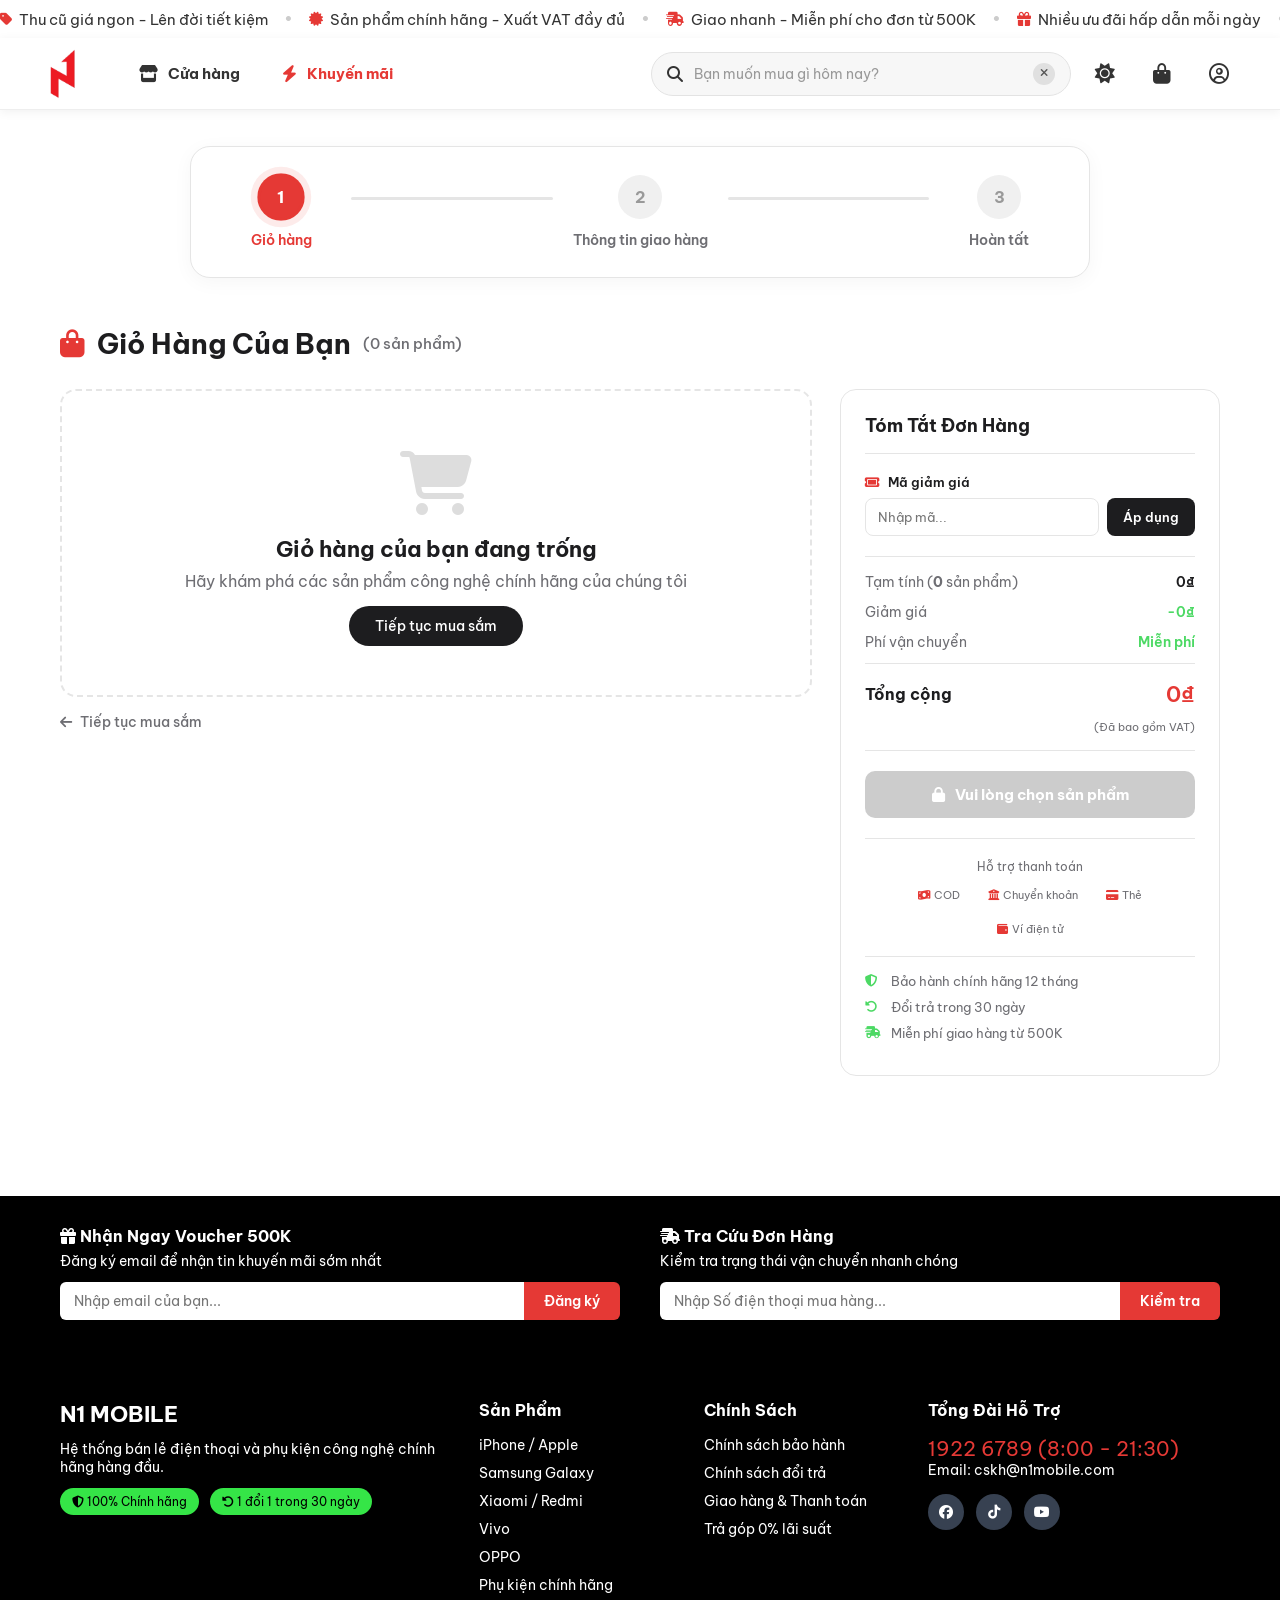
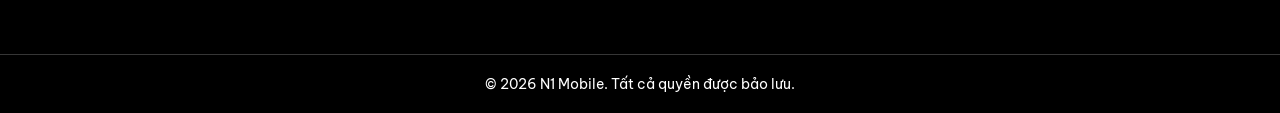
==== giohang.html @ 885c1085 "Add files via upload" ====
<!doctype html>
<html lang="vi">
  <head>
    <meta charset="UTF-8" />
    <meta name="viewport" content="width=device-width, initial-scale=1.0" />
    <title>Giỏ Hàng - N1 Mobile</title>

    <link rel="preconnect" href="https://fonts.googleapis.com" />
    <link rel="preconnect" href="https://fonts.gstatic.com" crossorigin />
    <link
      href="https://fonts.googleapis.com/css2?family=Be+Vietnam+Pro:ital,wght@0,100;0,200;0,300;0,400;0,500;0,600;0,700;0,800;0,900;1,100;1,200;1,300;1,400;1,500;1,600;1,700;1,800;1,900&display=swap"
      rel="stylesheet"
    />
    <link rel="preconnect" href="https://fonts.googleapis.com" />
    <link rel="preconnect" href="https://fonts.gstatic.com" crossorigin />
    <link
      href="https://fonts.googleapis.com/css2?family=Quicksand:wght@300..700&display=swap"
      rel="stylesheet"
    />
    <link
      rel="stylesheet"
      href="https://cdnjs.cloudflare.com/ajax/libs/font-awesome/6.4.0/css/all.min.css"
    />
<link rel="icon" type="image/png" href="logo.png?v=2" />
    <link rel="stylesheet" href="index.css" />
    <link rel="stylesheet" href="giohang.css" />
  </head>
  <body>
    <div class="thong-bao-chay">
      <div class="khung-thong-bao">
        <div class="noi-dung-chay">
          <div class="nhom-thong-bao">
            <span
              ><i class="fa-solid fa-tag"></i> Thu cũ giá ngon - Lên đời tiết
              kiệm</span
            >
            <b>•</b>
            <span
              ><i class="fa-solid fa-certificate"></i> Sản phẩm chính hãng -
              Xuất VAT đầy đủ</span
            >
            <b>•</b>
            <span
              ><i class="fa-solid fa-truck-fast"></i> Giao nhanh - Miễn phí cho
              đơn từ 500K</span
            >
            <b>•</b>
            <span
              ><i class="fa-solid fa-gift"></i> Nhiều ưu đãi hấp dẫn mỗi
              ngày</span
            >
            <b>•</b>
          </div>
          <div class="nhom-thong-bao">
            <span
              ><i class="fa-solid fa-tag"></i> Thu cũ giá ngon - Lên đời tiết
              kiệm</span
            >
            <b>•</b>
            <span
              ><i class="fa-solid fa-certificate"></i> Sản phẩm chính hãng -
              Xuất VAT đầy đủ</span
            >
            <b>•</b>
            <span
              ><i class="fa-solid fa-truck-fast"></i> Giao nhanh - Miễn phí cho
              đơn từ 500K</span
            >
            <b>•</b>
            <span
              ><i class="fa-solid fa-gift"></i> Nhiều ưu đãi hấp dẫn mỗi
              ngày</span
            >
            <b>•</b>
          </div>
          <div class="nhom-thong-bao">
            <span
              ><i class="fa-solid fa-tag"></i> Thu cũ giá ngon - Lên đời tiết
              kiệm</span
            >
            <b>•</b>
            <span
              ><i class="fa-solid fa-certificate"></i> Sản phẩm chính hãng -
              Xuất VAT đầy đủ</span
            >
            <b>•</b>
            <span
              ><i class="fa-solid fa-truck-fast"></i> Giao nhanh - Miễn phí cho
              đơn từ 500K</span
            >
            <b>•</b>
            <span
              ><i class="fa-solid fa-gift"></i> Nhiều ưu đãi hấp dẫn mỗi
              ngày</span
            >
            <b>•</b>
          </div>
        </div>
      </div>
    </div>

    <header class="thanh-menu-chinh">
      <nav class="khung-dieu-huong">
        <a href="index.html" class="logo">
          <img
            src="logo.png"
            alt="N1 Mobile"
            title="N1 Mobile - Hệ thống bán lẻ điện thoại di động chính hãng"
          />
        </a>
        
                 <ul class="danh-sach-menu">
          <li class="muc-menu">
            <a href="danhmuc.html">
              <i class="fa-solid fa-store"></i>
              <span>Cửa hàng</span>
            </a>
          </li>

          <li class="muc-menu">
            <a href="index.html#khuyen-mai" class="khuyen-mai">
              <i class="fa-solid fa-bolt"></i>
              <span>Khuyến mãi</span>
            </a>
          </li>
        </ul>
        <div class="cum-ben-phai">
          <div class="khung-tim-kiem">
            <div class="o-tim-kiem">
              <i class="fa-solid fa-magnifying-glass"></i>
              <input
                type="text"
                id="o-tim-kiem-input"
                placeholder="Bạn muốn mua gì hôm nay?"
                autocomplete="off"
              />
              <button
                type="button"
                class="nut-xoa-tim"
                id="nut-xoa-tim"
                title="Xóa"
                aria-label="Xóa tìm kiếm"
                hidden
              >
                <i class="fa-solid fa-xmark"></i>
              </button>
            </div>
            <div class="hop-goi-y" id="hop-goi-y" hidden></div>
          </div>
          <button
            type="button"
            class="icon-chuc-nang nut-giao-dien"
            id="nut-giao-dien"
            title="Chế độ sáng/tối"
            aria-label="Chuyển chế độ sáng tối"
          >
            <i class="fa-solid fa-sun" id="icon-giao-dien"></i>
          </button>
          <a href="giohang.html" class="icon-chuc-nang" title="Giỏ hàng">
            <i class="fa-solid fa-bag-shopping"></i>
            <span class="so-luong" id="badge-gio-hang">0</span>
          </a>
          <a href="taikhoan.html" class="icon-chuc-nang" title="Tài khoản">
            <i class="fa-regular fa-circle-user"></i>
          </a>
        </div>
      </nav>
    </header>

    <div class="thanh-stepper">
      <div class="buoc-stepper dang-hien-tai" data-step="1">
        <span class="so-buoc">1</span>
        <span class="ten-buoc">Giỏ hàng</span>
      </div>
      <div class="gach-noi"></div>
      <div class="buoc-stepper" data-step="2">
        <span class="so-buoc">2</span>
        <span class="ten-buoc">Thông tin giao hàng</span>
      </div>
      <div class="gach-noi"></div>
      <div class="buoc-stepper" data-step="3">
        <span class="so-buoc">3</span>
        <span class="ten-buoc">Hoàn tất</span>
      </div>
    </div>

    <main class="trang-gio-hang">
      <h1 class="tieu-de-gio-hang">
        <i class="fa-solid fa-bag-shopping"></i>
        Giỏ Hàng Của Bạn
        <span class="so-mon" id="so-mon-gio">(0 sản phẩm)</span>
      </h1>

      <div id="khu-vuc-gio">
        <div class="bo-cuc-gio-hang">
          <section class="cot-danh-sach" aria-label="Danh sách sản phẩm">
            <div class="thanh-chon-tat-ca">
              <label class="o-checkbox">
                <input type="checkbox" id="chon-tat-ca" checked />
                <span class="dau-check"><i class="fa-solid fa-check"></i></span>
                <span>Chọn tất cả (<b id="tong-so-chon">0</b>)</span>
              </label>
              <button type="button" class="nut-xoa-da-chon" id="xoa-da-chon">
                <i class="fa-regular fa-trash-can"></i> Xóa mục đã chọn
              </button>
            </div>

            <div class="danh-sach-san-pham" id="danh-sach-san-pham"></div>

            <div class="gio-trong" id="gio-trong" hidden>
              <i class="fa-solid fa-cart-shopping"></i>
              <h2>Giỏ hàng của bạn đang trống</h2>
              <p>Hãy khám phá các sản phẩm công nghệ chính hãng của chúng tôi</p>
              <a href="danhmuc.html" class="nut-chinh">Tiếp tục mua sắm</a>
            </div>

            <a href="index.html" class="lien-ket-tiep-tuc">
              <i class="fa-solid fa-arrow-left"></i> Tiếp tục mua sắm
            </a>
          </section>

          <aside class="cot-tom-tat" aria-label="Tóm tắt đơn hàng">
            <div class="the-tom-tat">
              <h2>Tóm Tắt Đơn Hàng</h2>

              <div class="khung-voucher">
                <label for="ma-voucher">
                  <i class="fa-solid fa-ticket"></i> Mã giảm giá
                </label>
                <div class="hang-voucher">
                  <input
                    type="text"
                    id="ma-voucher"
                    placeholder="Nhập mã..."
                    autocomplete="off"
                  />
                  <button type="button" id="ap-dung-voucher">Áp dụng</button>
                </div>
                <p
                  class="thong-bao-form"
                  id="thong-bao-voucher"
                  role="alert"
                  aria-live="polite"
                ></p>
              </div>

              <div class="chi-tiet-tien">
                <div class="dong-tien">
                  <span>Tạm tính (<b id="so-luong-tam-tinh">0</b> sản phẩm)</span>
                  <span id="tam-tinh">0₫</span>
                </div>
                <div class="dong-tien">
                  <span>Giảm giá</span>
                  <span id="giam-gia" class="mau-giam">-0₫</span>
                </div>
                <div class="dong-tien">
                  <span>Phí vận chuyển</span>
                  <span id="phi-van-chuyen" class="mau-mien-phi">Miễn phí</span>
                </div>
                <div class="dong-tien tong-cong">
                  <span>Tổng cộng</span>
                  <span id="tong-cong">0₫</span>
                </div>
                <p class="ghi-chu-vat">(Đã bao gồm VAT)</p>
              </div>

              <button type="button" class="nut-thanh-toan" id="nut-thanh-toan">
                <i class="fa-solid fa-lock"></i> Tiến hành thanh toán
              </button>

              <div class="phuong-thuc-thanh-toan">
                <p>Hỗ trợ thanh toán</p>
                <div class="danh-sach-pt">
                  <span><i class="fa-solid fa-money-bill-wave"></i> COD</span>
                  <span>
                    <i class="fa-solid fa-building-columns"></i> Chuyển khoản
                  </span>
                  <span><i class="fa-solid fa-credit-card"></i> Thẻ</span>
                  <span><i class="fa-solid fa-wallet"></i> Ví điện tử</span>
                </div>
              </div>

              <ul class="chinh-sach">
                <li>
                  <i class="fa-solid fa-shield-halved"></i> Bảo hành chính hãng
                  12 tháng
                </li>
                <li>
                  <i class="fa-solid fa-rotate-left"></i> Đổi trả trong 30 ngày
                </li>
                <li>
                  <i class="fa-solid fa-truck-fast"></i> Miễn phí giao hàng từ
                  500K
                </li>
              </ul>
            </div>
          </aside>
        </div>
      </div>

      <div id="khu-vuc-buoc-2" hidden>
        <div class="bo-cuc-gio-hang">
          <section class="cot-danh-sach" aria-label="Thông tin giao hàng">
            <div class="the-tom-tat" style="padding: 24px;">
              <h2 style="margin-top: 0;">Thông Tin Giao Hàng</h2>
              <form id="form-giao-hang" novalidate>
                <div class="truong-form">
                  <label for="ho-ten">Họ và tên <span class="bat-buoc">*</span></label>
                  <input type="text" id="ho-ten" name="hoTen" placeholder="Nguyễn Văn A" autocomplete="name" />
                </div>
                <div class="truong-form">
                  <label for="sdt-giao">Số điện thoại <span class="bat-buoc">*</span></label>
                  <input type="tel" id="sdt-giao" name="sdt" placeholder="0912345678" inputmode="numeric" autocomplete="tel" />
                </div>
                <div class="truong-form">
                  <label for="email-giao">Email</label>
                  <input type="email" id="email-giao" name="email" placeholder="email@example.com" autocomplete="email" />
                </div>
                <div class="truong-form">
                  <label for="dia-chi">Địa chỉ giao hàng <span class="bat-buoc">*</span></label>
                  <input type="text" id="dia-chi" name="diaChi" placeholder="Số nhà, đường, phường, quận, tỉnh/thành" autocomplete="street-address" />
                </div>
                <div class="truong-form">
                  <label for="ghi-chu">Ghi chú</label>
                  <input type="text" id="ghi-chu" name="ghiChu" placeholder="Ghi chú cho đơn hàng (không bắt buộc)" />
                </div>
                <div class="nhom-nut-form">
                  <button type="button" class="nut-huy" id="huy-buoc-2">Quay lại giỏ hàng</button>
                  <button type="submit" class="nut-tiep">Tiếp tục <i class="fa-solid fa-arrow-right"></i></button>
                </div>
              </form>
            </div>
          </section>

          <aside class="cot-tom-tat" aria-label="Tóm tắt đơn hàng">
            <div class="the-tom-tat">
              <h2>Tóm Tắt Đơn Hàng</h2>
              <div id="danh-sach-sp-buoc-2" class="danh-sach-sp-buoc"></div>
              <div class="chi-tiet-tien">
                <div class="dong-tien">
                  <span>Tạm tính (<b id="so-luong-buoc-2">0</b> sản phẩm)</span>
                  <span id="tam-tinh-buoc-2">0₫</span>
                </div>
                <div class="dong-tien">
                  <span>Giảm giá</span>
                  <span id="giam-gia-buoc-2" class="mau-giam">-0₫</span>
                </div>
                <div class="dong-tien">
                  <span>Phí vận chuyển</span>
                  <span id="phi-van-chuyen-buoc-2" class="mau-mien-phi">Miễn phí</span>
                </div>
                <div class="dong-tien tong-cong">
                  <span>Tổng cộng</span>
                  <span id="tong-cong-buoc-2">0₫</span>
                </div>
                <p class="ghi-chu-vat">(Đã bao gồm VAT)</p>
              </div>
              <ul class="chinh-sach">
                <li><i class="fa-solid fa-shield-halved"></i> Bảo hành chính hãng 12 tháng</li>
                <li><i class="fa-solid fa-rotate-left"></i> Đổi trả trong 30 ngày</li>
                <li><i class="fa-solid fa-truck-fast"></i> Miễn phí giao hàng từ 500K</li>
              </ul>
            </div>
          </aside>
        </div>
      </div>

      <div id="khu-vuc-buoc-3" hidden>
        <div class="bo-cuc-gio-hang">
          <section class="cot-danh-sach" aria-label="Xác nhận đơn hàng">
            <div class="the-tom-tat" style="padding: 24px;">
              <h2 style="margin-top: 0;">Xác Nhận Đơn Hàng</h2>

              <div class="khoi-xac-nhan">
                <h3 class="tieu-de-khoi-xac-nhan"><i class="fa-solid fa-user"></i> Thông tin người nhận</h3>
                <div class="dong-xac-nhan"><span>Họ tên:</span><b id="tt-ho-ten"></b></div>
                <div class="dong-xac-nhan"><span>Số điện thoại:</span><b id="tt-sdt"></b></div>
                <div class="dong-xac-nhan"><span>Email:</span><b id="tt-email"></b></div>
                <div class="dong-xac-nhan"><span>Địa chỉ:</span><b id="tt-dia-chi"></b></div>
                <div class="dong-xac-nhan"><span>Ghi chú:</span><b id="tt-ghi-chu"></b></div>
              </div>

              <div class="khoi-xac-nhan">
                <h3 class="tieu-de-khoi-xac-nhan"><i class="fa-solid fa-ticket"></i> Mã giảm giá</h3>
                <div class="dong-xac-nhan"><span>Voucher:</span><b id="tt-voucher">Không áp dụng</b></div>
              </div>

              <div class="khoi-xac-nhan">
                <h3 class="tieu-de-khoi-xac-nhan"><i class="fa-solid fa-box-open"></i> Sản phẩm</h3>
                <div id="danh-sach-sp-buoc-3" class="danh-sach-sp-buoc"></div>
              </div>

              <div class="nhom-nut-form">
                <button type="button" class="nut-huy" id="quay-lai-buoc-2">Quay lại</button>
                <button type="button" class="nut-tiep" id="hoan-tat"><i class="fa-solid fa-check"></i> Hoàn tất đặt hàng</button>
              </div>
            </div>
          </section>

          <aside class="cot-tom-tat" aria-label="Tóm tắt đơn hàng">
            <div class="the-tom-tat">
              <h2>Tóm Tắt Đơn Hàng</h2>
              <div class="chi-tiet-tien">
                <div class="dong-tien">
                  <span>Tạm tính (<b id="so-luong-buoc-3">0</b> sản phẩm)</span>
                  <span id="tam-tinh-buoc-3">0₫</span>
                </div>
                <div class="dong-tien">
                  <span>Giảm giá</span>
                  <span id="giam-gia-buoc-3" class="mau-giam">-0₫</span>
                </div>
                <div class="dong-tien">
                  <span>Phí vận chuyển</span>
                  <span id="phi-van-chuyen-buoc-3" class="mau-mien-phi">Miễn phí</span>
                </div>
                <div class="dong-tien tong-cong">
                  <span>Tổng cộng</span>
                  <span id="tong-cong-buoc-3">0₫</span>
                </div>
                <p class="ghi-chu-vat">(Đã bao gồm VAT)</p>
              </div>
              <ul class="chinh-sach">
                <li><i class="fa-solid fa-money-bill-wave"></i> Thanh toán khi nhận hàng (COD)</li>
                <li><i class="fa-solid fa-shield-halved"></i> Bảo hành chính hãng 12 tháng</li>
                <li><i class="fa-solid fa-rotate-left"></i> Đổi trả trong 30 ngày</li>
              </ul>
            </div>
          </aside>
        </div>
      </div>

      <div id="khu-vuc-hoan-tat" hidden>
        <div class="hop-form-thanh-toan text-center" style="max-width: 700px;">
          <i class="fa-solid fa-circle-check icon-thanh-cong"></i>
          <h2 style="margin-top: 0;">Đặt Hàng Thành Công!</h2>
          <p style="color: var(--text-sub);">Cảm ơn bạn đã tin tưởng N1 Mobile. Đơn hàng của bạn đang được xử lý.</p>
          <p>Mã đơn hàng: <b id="ma-don-hang" style="color: #e53935; font-size: 18px;"></b></p>
          <div class="nhom-nut-form" style="max-width: 360px; margin: 25px auto 0;">
            <button type="button" class="nut-tiep" id="tiep-tuc-mua-sam">
              <i class="fa-solid fa-arrow-left"></i> Tiếp tục mua sắm
            </button>
          </div>
        </div>
      </div>
    </main>

    <button id="nutLenDauTrang" class="nut-len-dau-trang" title="Lên đầu trang">
      ⬆
    </button>

     <footer class="chan-trang">
      <div class="chan-trang-tren">
        <div class="khung-chan-trang">
          <div class="dang-ky-email">
            <h3><i class="fa-solid fa-gift"></i> Nhận Ngay Voucher 500K</h3>
            <p>Đăng ký email để nhận tin khuyến mãi sớm nhất</p>
            <form class="form-dang-ky" id="form-dang-ky" novalidate>
              <input
                type="email"
                id="email-dang-ky"
                name="email"
                placeholder="Nhập email của bạn..."
                autocomplete="email"
                aria-describedby="thong-bao-email"
              />
              <button type="submit">Đăng ký</button>
              <p
                class="thong-bao-form"
                id="thong-bao-email"
                role="alert"
                aria-live="polite"
              ></p>
            </form>
          </div>

          <div class="tra-cuu-don">
            <h3><i class="fa-solid fa-truck-fast"></i> Tra Cứu Đơn Hàng</h3>
            <p>Kiểm tra trạng thái vận chuyển nhanh chóng</p>
            <form class="form-tra-cuu" id="form-tra-cuu" novalidate>
              <input
                type="tel"
                id="sdt-tra-cuu"
                name="sdt"
                inputmode="numeric"
                placeholder="Nhập Số điện thoại mua hàng..."
                autocomplete="tel"
                aria-describedby="thong-bao-sdt"
              />
              <button type="submit">Kiểm tra</button>
              <p
                class="thong-bao-form"
                id="thong-bao-sdt"
                role="alert"
                aria-live="polite"
              ></p>
            </form>
          </div>
        </div>
      </div>

      <div class="chan-trang-chinh">
        <div class="khung-chan-trang">
          <div class="cot-chan-trang brand-col">
            <h2 class="logo-chan-trang">N1 MOBILE</h2>
            <p>
              Hệ thống bán lẻ điện thoại và phụ kiện công nghệ chính hãng hàng
              đầu.
            </p>
            <div class="huy-hieu-uy-tin">
              <span
                ><i class="fa-solid fa-shield-halved"></i> 100% Chính hãng</span
              >
              <span
                ><i class="fa-solid fa-rotate-left"></i> 1 đổi 1 trong 30
                ngày</span
              >
            </div>
          </div>

          <div class="cot-chan-trang">
            <h4>Sản Phẩm</h4>
            <ul>
              <li><a href="danhmuc.html?cat=dienthoai&hang=Apple">iPhone / Apple</a></li>
              <li><a href="danhmuc.html?cat=dienthoai&hang=Samsung">Samsung Galaxy</a></li>
              <li><a href="danhmuc.html?cat=dienthoai&hang=Xiaomi">Xiaomi / Redmi</a></li>
              <li><a href="danhmuc.html?cat=dienthoai&hang=Vivo">Vivo</a></li>
              <li><a href="danhmuc.html?cat=dienthoai&hang=OPPO">OPPO</a></li>
              <li><a href="danhmuc.html?cat=phukien">Phụ kiện chính hãng</a></li>
            </ul>
          </div>

          <div class="cot-chan-trang">
            <h4>Chính Sách</h4>
            <ul>
              <li><a href="taikhoan.html#bao-hanh">Chính sách bảo hành</a></li>
              <li><a href="taikhoan.html#doi-tra">Chính sách đổi trả</a></li>
              <li><a href="taikhoan.html#giao-hang-thanh-toan">Giao hàng & Thanh toán</a></li>
              <li><a href="taikhoan.html#tra-gop">Trả góp 0% lãi suất</a></li>
            </ul>
          </div>

          <div class="cot-chan-trang">
            <h4>Tổng Đài Hỗ Trợ</h4>
            <p class="duong-day-nong">1922 6789 (8:00 - 21:30)</p>
            <p>Email: cskh@n1mobile.com</p>
            <div class="lien-ket-mxh">
              <a href="#"><i class="fa-brands fa-facebook"></i></a>
              <a href="#"><i class="fa-brands fa-tiktok"></i></a>
              <a href="#"><i class="fa-brands fa-youtube"></i></a>
            </div>
          </div>
        </div>
      </div>

      <div class="chan-trang-duoi">
        <div class="khung-chan-trang">
          <p>© 2026 N1 Mobile. Tất cả quyền được bảo lưu.</p>
        </div>
      </div>
    </footer>
    <script src="index.js"></script>
    <script src="nguoidung.js"></script>
    <script src="giohang.js"></script>
  </body>
</html>
---- index.css ----
:root {
  --bg-main: #ffffff;
  --bg-dropdown: #ffffff;
  --text-main: #1d1d1f;
  --text-sub: #6e6e73;
  --border-color: #e5e5e5;
}

* {
  box-sizing: border-box;
  margin: 0;
  padding: 0;
}

html,
body {
  margin: 0;
  padding: 0;
}

body {
  background: #ffffff;
  color: #333;
  font-family: "Be Vietnam Pro", "Quicksand";
}

::-webkit-scrollbar {
  width: 10px;
}

::-webkit-scrollbar-track {
  background: #cccccc;
}

::-webkit-scrollbar-thumb {
  background: #888888;
}

::-webkit-scrollbar-thumb:hover {
  background: #e53935;
}

.thong-bao-chay {
  width: 100%;
  height: 38px;
  background: #ffffff;
  overflow: hidden;
  display: flex;
  align-items: center;
}

.khung-thong-bao {
  width: 100%;
  overflow: hidden;
  white-space: nowrap;
}

.noi-dung-chay {
  display: flex;
  width: max-content;
  animation: chay-chu 28s linear infinite;
}

.nhom-thong-bao {
  display: flex;
  align-items: center;
  gap: 16px;
  padding-right: 50px;
  flex-shrink: 0;
}

.nhom-thong-bao span {
  display: flex;
  align-items: center;
  gap: 7px;
  color: #333;
  font-size: 14.5px;
  white-space: nowrap;
}

.nhom-thong-bao i {
  color: #e53935;
  font-size: 14px;
}

.nhom-thong-bao b {
  color: #ccc;
  font-weight: 400;
}

@keyframes chay-chu {
  0% {
    transform: translateX(0);
  }
  100% {
    transform: translateX(-33.333%);
  }
}

.thong-bao-chay:hover .noi-dung-chay {
  animation-play-state: paused;
}

.thanh-menu-chinh {
  width: 100%;
  height: 72px;
  background: #ffffff;
  border-bottom: 1px solid #eeeeee;
  box-shadow: 0 2px 10px rgba(0, 0, 0, 0.06);
  position: sticky;
  top: 0;
  z-index: 1000;
}

.khung-dieu-huong {
  width: 100%;
  max-width: none;
  height: 100%;
  margin: 0 auto;
  padding: 0 clamp(16px, 3vw, 40px);
  display: flex;
  align-items: center;
  box-sizing: border-box;
}

.logo {
  width: 50px;
  display: flex;
  align-items: center;
  flex-shrink: 0;
  text-decoration: none;
  margin-right: 35px;
}

.logo img {
  width: 53px;
  height: auto;
  display: block;
  transition: transform 0.25s ease;
}

.logo:hover img {
  transform: scale(1.08);
}

.danh-sach-menu {
  height: 100%;
  margin: 0;
  padding: 0;
  display: flex;
  align-items: center;
  gap: 10px;
  list-style: none;
}

.muc-menu {
  height: 100%;
  position: relative;
  display: flex;
  align-items: center;
  font-weight: 700;
}

.muc-menu > a {
  height: 46px;
  padding: 0 16px;
  display: flex;
  align-items: center;
  gap: 10px;
  color: #333333;
  text-decoration: none;
  font-size: 15px;
  border-radius: 9px;
  transition: 0.2s ease;
}

.muc-menu > a:hover {
  color: #e53935;
  background: #fff3f3;
}

.muc-menu > a > i:first-child {
  font-size: 17px;
}

.mui-ten {
  font-size: 10px !important;
  margin-left: 2px;
  transition: transform 0.25s ease;
}

.co-menu-con:hover .mui-ten {
  transform: rotate(180deg);
}

.khuyen-mai {
  color: #e53935 !important;
}

.khuyen-mai:hover {
  background: #fff3f3 !important;
}

.menu-con {
  position: absolute;
  top: calc(100% - 3px);
  left: 8px;
  width: 210px;
  margin: 0;
  padding: 8px 0;
  list-style: none;
  background: white;
  border: 1px solid #eeeeee;
  border-radius: 12px;
  box-shadow: 0 10px 30px rgba(0, 0, 0, 0.12);
  opacity: 0;
  visibility: hidden;
  transform: translateY(8px);
  transition: 0.2s ease;
}

.co-menu-con:hover .menu-con {
  opacity: 1;
  visibility: visible;
  transform: translateY(0);
}

.menu-con li {
  width: 100%;
}

.menu-con a {
  height: 43px;
  padding: 0 18px;
  display: flex;
  align-items: center;
  color: #333333;
  text-decoration: none;
  font-size: 14px;
  transition: 0.2s ease;
}

.menu-con a:hover {
  color: #e53935;
  background: #fff3f3;
  padding-left: 23px;
}

html {
  scroll-behavior: smooth;
}

#khuyen-mai {
  scroll-margin-top: 80px;
}

.cum-ben-phai {
  margin-left: auto;
  display: flex;
  align-items: center;
  gap: 12px;
}

.o-tim-kiem {
  width: 420px;
  height: 44px;
  display: flex;
  align-items: center;
  padding: 0 15px;
  background: #f7f7f7;
  border: 1px solid #e3e3e3;
  border-radius: 23px;
  transition: 0.25s ease;
}

.o-tim-kiem i {
  color: #333333;
  font-size: 16px;
  margin-right: 11px;
}

.o-tim-kiem input {
  width: 100%;
  height: 100%;
  padding: 0;
  border: none;
  outline: none;
  background: transparent;
  font-family: inherit;
  font-size: 14px;
  color: #333333;
}

.o-tim-kiem input::placeholder {
  color: #999999;
}

.o-tim-kiem:focus-within {
  background: #ffffff;
  border-color: #e53935;
  box-shadow: 0 0 0 3px rgba(229, 57, 53, 0.08);
}

.o-tim-kiem:focus-within i {
  color: #e53935;
}

.khung-tim-kiem {
  position: relative;
  flex-shrink: 0;
}

.o-tim-kiem .nut-xoa-tim {
  display: flex;
  align-items: center;
  justify-content: center;
  width: 22px;
  height: 22px;
  margin-left: 6px;
  padding: 0;
  border: none;
  border-radius: 50%;
  background: #e0e0e0;
  color: #555;
  cursor: pointer;
  flex-shrink: 0;
  transition:
    background 0.2s,
    color 0.2s;
}

.o-tim-kiem .nut-xoa-tim:hover {
  background: #e53935;
  color: #fff;
}

.o-tim-kiem .nut-xoa-tim i {
  margin: 0;
  font-size: 11px;
  color: inherit;
}

.hop-goi-y {
  position: absolute;
  top: calc(100% + 8px);
  left: 0;
  right: 0;
  min-width: 320px;
  max-height: 360px;
  overflow-y: auto;
  background: #ffffff;
  border: 1px solid #e5e5e5;
  border-radius: 14px;
  box-shadow: 0 12px 32px rgba(0, 0, 0, 0.14);
  z-index: 1200;
  padding: 8px 0;
}

.hop-goi-y .goi-y-tieu-de {
  padding: 8px 16px 4px;
  font-size: 11px;
  font-weight: 600;
  color: #999;
  text-transform: uppercase;
  letter-spacing: 0.5px;
}

.hop-goi-y .muc-goi-y {
  display: flex;
  align-items: center;
  gap: 12px;
  padding: 10px 16px;
  cursor: pointer;
  transition: background 0.15s;
  text-decoration: none;
  color: inherit;
}

.hop-goi-y .muc-goi-y:hover,
.hop-goi-y .muc-goi-y.dang-chon {
  background: #fff3f3;
}

.hop-goi-y .muc-goi-y i {
  width: 28px;
  height: 28px;
  display: flex;
  align-items: center;
  justify-content: center;
  border-radius: 8px;
  background: #f5f5f5;
  color: #e53935;
  font-size: 13px;
  flex-shrink: 0;
}

.hop-goi-y .muc-goi-y .ten-sp {
  font-size: 14px;
  font-weight: 600;
  color: #1d1d1f;
}

.hop-goi-y .muc-goi-y .hang-sp {
  font-size: 12px;
  color: #6e6e73;
  margin-top: 2px;
}

.hop-goi-y .khong-ket-qua {
  padding: 20px 16px;
  text-align: center;
  color: #999;
  font-size: 14px;
}

.hop-goi-y .khong-ket-qua i {
  display: block;
  font-size: 24px;
  margin-bottom: 8px;
  color: #ccc;
}

body.che-do-toi .hop-goi-y {
  background: #1e1e1e;
  border-color: #333;
  box-shadow: 0 12px 32px rgba(0, 0, 0, 0.45);
}

body.che-do-toi .hop-goi-y .goi-y-tieu-de {
  color: #888;
}

body.che-do-toi .hop-goi-y .muc-goi-y:hover,
body.che-do-toi .hop-goi-y .muc-goi-y.dang-chon {
  background: #2a2a2a;
}

body.che-do-toi .hop-goi-y .muc-goi-y i {
  background: #333;
  color: #ff4d4d;
}

body.che-do-toi .hop-goi-y .muc-goi-y .ten-sp {
  color: #fff;
}

body.che-do-toi .hop-goi-y .muc-goi-y .hang-sp {
  color: #aaa;
}

body.che-do-toi .o-tim-kiem .nut-xoa-tim {
  background: #444;
  color: #ccc;
}

body.che-do-toi .o-tim-kiem .nut-xoa-tim:hover {
  background: #e53935;
  color: #fff;
}

.icon-chuc-nang {
  position: relative;
  width: 45px;
  height: 45px;
  display: flex;
  align-items: center;
  justify-content: center;
  flex-shrink: 0;
  color: #333333;
  text-decoration: none;
  border-radius: 10px;
  font-size: 20px;
  transition: 0.2s ease;
  background: transparent;
  border: none;
  cursor: pointer;
  padding: 0;
  font-family: inherit;
}

.icon-chuc-nang:hover {
  color: #e53935;
  background: #fff3f3;
  transform: translateY(-1px);
}

.nut-giao-dien #icon-giao-dien {
  transition:
    transform 0.35s ease,
    color 0.2s ease;
}

.nut-giao-dien:hover #icon-giao-dien {
  transform: rotate(25deg);
}

.so-luong {
  position: absolute;
  top: 2px;
  right: 1px;
  min-width: 17px;
  height: 17px;
  padding: 0 4px;
  display: flex;
  align-items: center;
  justify-content: center;
  background: #e53935;
  color: white;
  border-radius: 50%;
  font-size: 10px;
  line-height: 1;
}

@media (max-width: 1200px) {
  .logo {
    margin-right: 15px;
  }
  .muc-menu > a {
    padding: 0 11px;
  }
}

@media (max-width: 950px) {
  .o-tim-kiem {
    width: 250px;
  }
  .muc-menu > a span {
    display: none;
  }
  .muc-menu > a {
    width: 45px;
    justify-content: center;
    padding: 0;
  }
  .mui-ten {
    display: none;
  }
}

.tieu-de-phan-apple {
  width: 100%;
  max-width: none;
  margin: 60px 0 20px;
  padding: 0 150px;
  display: flex;
  justify-content: space-between;
  align-items: center;
  box-sizing: border-box;
}

.tieu-de-phan-apple h2 {
  font-size: 30px;
  font-weight: 500;
  color: #000000;
  margin: 0;
}

.nut-chuyen-slide {
  position: absolute;
  top: 50%;
  transform: translateY(-50%);
  width: 40px;
  height: 40px;
  border-radius: 50%;

  background: rgba(140, 140, 145, 0.398);
  backdrop-filter: blur(15px);
  -webkit-backdrop-filter: blur(15px);
  border: 1px solid rgba(255, 255, 255, 0.25);

  color: #ffffff;
  font-size: 15px;
  cursor: pointer;

  display: flex;
  align-items: center;
  justify-content: center;
  z-index: 25;

  box-shadow: 0 4px 12px rgba(0, 0, 0, 0.15);
  transition:
    background 0.3s ease,
    transform 0.2s ease,
    color 0.2s ease;
}

.nut-chuyen-slide:hover {
  background: rgba(255, 255, 255, 0.95);
  color: #1d1d1f;
  transform: translateY(-50%) scale(1.1);
  box-shadow: 0 6px 16px rgba(0, 0, 0, 0.25);
}

.nut-truoc {
  left: 20px;
}

.nut-sau {
  right: 20px;
}

.slider-chinh {
  margin: 0px auto 0;
  width: 100%;
  height: 650px;
  position: relative;
  overflow: hidden;
  background-color: #f5f5f7;
}

.khung-slider {
  width: 100%;
  height: 100%;
  position: relative;
  overflow: hidden;
}

.duong-ray-slider {
  display: flex;
  width: 100%;
  height: 100%;
  transition: transform 0.6s cubic-bezier(0.25, 1, 0.5, 1);
}

.slide {
  flex: 0 0 100%;
  width: 100%;
  height: 100%;
  position: relative;
  overflow: hidden;
  box-sizing: border-box;
}

.slide.slide-giua {
  display: flex;
  flex-direction: column;
  align-items: center;
  justify-content: space-between;
  height: 100%;
  padding-top: 24px;
  padding-bottom: 0;
  margin-bottom: 0;
  box-sizing: border-box;
  position: relative;
  background: #ffffff;
  font-family: "Quicksand";
}

.slide.slide-giua .noi-dung-hero {
  text-align: center;
  z-index: 2;
  flex: 0 0 auto;
}

.slide.slide-giua .tieu-de-hero {
  font-size: 20px;
  font-weight: 600;
  line-height: 1.1;
  margin: 0 0 5px 0;
  color: #1d1d1f;
}
.slide.slide-giua .tieu-de-hero-lon {
  font-size: 40px;
  font-weight: 900;
  line-height: 1.1;
  margin: 0;
  color: #000000;
}
.slide.slide-giua .mo-ta-hero {
  font-size: 15px;
  color: #000000;
  line-height: 1.4;
  margin: 10px 0 0 0;
  font-weight: 300;
}

.slide.slide-giua .khung-anh-hero {
  flex: 1 1 auto;
  width: 100%;
  height: 100%;
  display: flex;
  justify-content: center;
  align-items: flex-end;
  position: relative;
  margin-bottom: 0;
  padding-bottom: 0;
  overflow: hidden;
}

.slide.slide-giua .khung-anh-hero video {
  display: block;
  height: 100%;
  max-height: 100%;
  width: auto;
  object-fit: contain;
  object-position: bottom center;
}

.slide.slide-giua .nut-cta-hero {
  position: absolute;
  bottom: 25px;
  left: 50%;
  transform: translateX(-50%);
  z-index: 10;

  display: flex;
  align-items: center;
  gap: 12px;

  background: rgba(255, 255, 255, 0.72);
  backdrop-filter: blur(16px);
  -webkit-backdrop-filter: blur(16px);
  box-shadow: 0 4px 20px rgba(0, 0, 0, 0.08);
  border-radius: 30px;
  padding: 6px 6px 6px 18px;
  white-space: nowrap;
}

.slide.slide-giua .hop-gia {
  font-size: 13px;
  font-weight: 600;
  color: #1d1d1f;
}

.slide.slide-giua .xem-chi-tiet {
  background: #006dd3;
  color: #ffffff;
  padding: 8px 16px;
  border-radius: 20px;
  font-size: 13px;
  font-weight: 600;
  text-decoration: none;
  transition: background 0.2s ease;
}

.slide.slide-giua .xem-chi-tiet:hover {
  background: #0080ff;
}

.slide.slide-2 {
  background-color: #000000;
  font-family: "Quicksand";
}

.slide.slide-2 .khung-anh-hero {
  width: 100%;
  height: 100%;
  position: relative;
}

.slide.slide-2 video {
  width: 100%;
  height: 100%;
  object-fit: cover;
  object-position: center;
  display: block;
}

.slide.slide-2 .noi-dung-goc-trai-duoi {
  position: absolute;
  bottom: 40px;
  left: 50px;
  z-index: 5;
  text-align: left;
  color: #ffffff;
  pointer-events: none;
}

.slide.slide-2 .tieu-de-phu {
  display: block;
  font-size: 18px;
  font-weight: 600;
  color: #f5f5f7;
  margin-bottom: 2px;
}

.slide.slide-2 .tieu-de-chinh {
  font-size: 44px;
  font-weight: 700;
  line-height: 1.05;
  margin: 0;
  color: #ffffff;
}

.slide.slide-2 .nut-xem-day-du {
  position: absolute;
  bottom: 40px;
  right: 50px;
  z-index: 5;

  display: flex;
  align-items: center;
  gap: 8px;

  background: rgba(255, 255, 255, 0.15);
  backdrop-filter: blur(12px);
  -webkit-backdrop-filter: blur(12px);

  border: 1px solid rgba(255, 255, 255, 0.25);
  color: #ffffff;
  padding: 10px 18px;
  border-radius: 30px;
  font-size: 13px;
  font-weight: 500;
  cursor: pointer;
  transition: background 0.2s ease;
}

.slide.slide-2 .nut-xem-day-du:hover {
  background: rgba(255, 255, 255, 0.25);
}

.slide-3 {
  position: relative;
  width: 100%;
  height: 100%;
  overflow: hidden;
  background-color: #0c121c;
  font-family: "Quicksand";
}

.slide-3 .link-video {
  display: block;
  width: 100%;
  height: 100%;
}

.slide-3 .anh-trinh-chieu {
  width: 100%;
  height: 100%;
  object-fit: cover;
  object-position: center;
  display: block;
}

.slide-3 .noi-dung-slide {
  position: absolute;
  top: 45px;
  right: 50px;
  max-width: 300px;
  z-index: 2;
  font-weight: bold;
  text-align: right;
}

.slide-3 .tieu-de-slide {
  color: #ffffff;
  font-size: 70px;
  font-weight: 600;
  line-height: 1.35;
  letter-spacing: -0.5px;
}
.slide-3 .tieu-de-slide-chi-tiet {
  color: #ffffff;
  font-size: 25px;
  font-weight: 400;
  line-height: 1.35;
  letter-spacing: -0.5px;
}

.khung-hieu-ung-sang {
  position: relative;
  display: block;
  overflow: hidden;
}

.khung-hieu-ung-sang::before {
  content: "";
  position: absolute;
  top: 0;
  left: -75%;
  width: 50%;
  height: 100%;
  background: linear-gradient(
    to right,
    rgba(255, 255, 255, 0) 0%,
    rgba(255, 255, 255, 0.25) 50%,
    rgba(255, 255, 255, 0) 100%
  );
  transform: skewX(-25deg);
  z-index: 2;
  transition: all 0.75s ease;
}

.khung-hieu-ung-sang:hover::before {
  left: 125%;
}

.dau-cham-slider {
  width: 100%;
  background: #ffffff;
  display: flex;
  justify-content: center;
  align-items: center;
  gap: 10px;
  padding: 15px 0 25px 0;
}

.cham {
  width: 40px;
  height: 3px;
  background-color: rgba(0, 0, 0, 0.12);
  border-radius: 2px;
  position: relative;
  overflow: hidden;
}

.thanh-tien-trinh {
  position: absolute;
  top: 0;
  left: 0;
  height: 100%;
  width: 0%;
  background-color: #1d1d1f;
  transition: width 0.1s linear;
}

@keyframes fillProgress {
  from {
    width: 0%;
  }
  to {
    width: 100%;
  }
}

@media (max-width: 768px) {
  .tieu-de-hero {
    font-size: 34px;
  }

  .tieu-de-phu {
    font-size: 18px;
  }

  .mo-ta-hero {
    font-size: 15px;
  }
}

.tieu-de-phan-android {
  width: 100%;
  max-width: none;
  margin: 40px 0 30px;
  padding: 0 150px;
  display: flex;
  justify-content: space-between;
  align-items: center;
  box-sizing: border-box;
}

.tieu-de-phan-android h2 {
  font-size: 30px;
  font-weight: 500;
  color: #000000;
  margin: 0;
}

.tieu-de-phan-android a {
  font-size: 16px;
  color: #6e6e73;
  text-decoration: none;
  display: flex;
  align-items: center;
  gap: 6px;
  transition: color 0.25s;
}

.tieu-de-phan-android a:hover {
  color: #007aff;
}

.tieu-de-phan-android a i {
  font-size: 12px;
}

.xem-them,
a.xem-them {
  display: inline-flex;
  align-items: center;
  justify-content: center;
  gap: 6px;
  line-height: 1;
  text-decoration: none;
}

.xem-them i,
.xem-them svg {
  display: inline-block;
  vertical-align: middle;
  font-size: 13px;
  margin: 0;
  position: relative;
  top: 1px;
}

.banner-san-pham {
  width: 100%;
  padding: 2px 150px;
}

.noi-dung-banner {
  max-width: 100%;
  margin: 0 auto;
  background: #f5f5f5;
  padding: 50px 100px;
  display: flex;
  align-items: center;
  justify-content: space-between;
  gap: 50px;
}

.noi-dung-banner.dao-chieu {
  flex-direction: row-reverse;
}
.van-ban-banner {
  flex: 1;
  max-width: 420px;
}

.noi-dung-banner.dao-chieu .van-ban-banner {
  text-align: right;
}

.nhan-banner {
  font-size: 13px;
  color: #6e6e6e;
  margin-bottom: 10px;
  text-transform: uppercase;
  letter-spacing: 1.2px;
  font-weight: 600;
}

.van-ban-banner h2 {
  font-size: 30px;
  color: #1d1d1f;
  margin-bottom: 14px;
  line-height: 1.2;
}

.mo-ta-banner {
  font-size: 16px;
  color: #6e6e6e;
  line-height: 1.6;
  margin-bottom: 28px;
}

.nhom-nut-banner {
  display: flex;
  gap: 12px;
}

.noi-dung-banner.dao-chieu .nhom-nut-banner {
  justify-content: flex-end;
}

.nut-chinh {
  background: #1d1d1f;
  color: #ffffff;
  padding: 11px 26px;
  border-radius: 980px;
  text-decoration: none;
  font-size: 14px;
  font-weight: 500;
  transition: background 0.25s ease;
}

.nut-chinh:hover {
  background: #000000;
}

.nut-phu {
  background: transparent;
  color: #e53935;
  padding: 11px 26px;
  border-radius: 980px;
  text-decoration: none;
  font-size: 14px;
  font-weight: 500;
  border: 1px solid #e53935;
  transition: all 0.25s ease;
}

.nut-phu:hover {
  background: #e53935;
  color: #ffffff;
}

.anh-banner .lien-ket-anh {
  display: inline-block;
  text-decoration: none;
}

.anh-banner .lien-ket-anh img {
  max-width: 100%;
  max-height: 100%;
  width: auto;
  height: auto;
  object-fit: contain;
  transition:
    transform 0.5s cubic-bezier(0.25, 1, 0.5, 1),
    filter 0.5s ease;
  filter: drop-shadow(0 10px 15px rgba(0, 0, 0, 0.08));
}

.anh-banner .lien-ket-anh:hover img {
  transform: scale(1.05);
  filter: drop-shadow(0 22px 25px rgba(0, 0, 0, 0.18)) brightness(1.08);
}

@media (max-width: 992px) {
  .noi-dung-banner,
  .noi-dung-banner.dao-chieu {
    flex-direction: column;
    text-align: center;
    padding: 40px 24px;
    gap: 30px;
  }

  .van-ban-banner {
    max-width: 100%;
  }

  .noi-dung-banner.dao-chieu .van-ban-banner {
    text-align: center;
  }

  .nhom-nut-banner,
  .noi-dung-banner.dao-chieu .nhom-nut-banner {
    justify-content: center;
  }

  .van-ban-banner h2 {
    font-size: 28px;
  }

  .anh-banner {
    width: 100%;
    height: 300px;
    display: flex;
    align-items: center;
    justify-content: center;
  }

  .anh-banner .lien-ket-anh {
    display: flex;
    align-items: center;
    justify-content: center;
    max-width: 100%;
    height: 100%;
  }

  .anh-banner .lien-ket-anh img {
    width: auto;
    height: 100%;
    max-width: 100%;
    max-height: 100%;
    object-fit: contain;
  }
}

@media (max-width: 576px) {
  .banner-san-pham {
    padding: 40px 12px;
  }

  .noi-dung-banner {
    border-radius: 0;
    padding: 30px 20px;
  }

  .van-ban-banner h2 {
    font-size: 24px;
  }

  .anh-banner {
    height: 240px;
  }
}

.khung-khuyen-mai {
  max-width: 70%;
  margin: 50px auto 10px;
  padding: 0;
}

.anh-khuyen-mai-tren {
  width: 100%;
  height: auto;
  display: block;
  border-radius: 12px;
}

.khung-slider-voucher {
  position: relative;
  max-width: 70%;
  margin: 0px auto 0;
  overflow: hidden;
  border-radius: 16px;
  box-shadow: 0 8px 30px rgba(0, 0, 0, 0.12);
}

.duong-ray-voucher {
  display: flex;
  transition: transform 0.5s ease-in-out;
  height: 350px;
}

.slide-voucher {
  min-width: 100%;
  box-sizing: border-box;
  display: block;
}

.slide-voucher img {
  width: 100%;
  height: 350px;
  display: block;
  object-fit: cover;
}

.nut-vc {
  position: absolute;
  top: 50%;
  transform: translateY(-50%);
  width: 32px;
  height: 70px;
  background: rgba(0, 0, 0, 0.35);
  color: #ffffff;
  border: none;
  cursor: pointer;
  font-size: 20px;
  display: flex;
  align-items: center;
  justify-content: center;
  transition: all 0.3s ease;
  z-index: 10;
}

.nut-vc:hover {
  background: rgba(0, 0, 0, 0.7);
}

.nut-vc-truoc {
  left: 0;
  border-radius: 0 8px 8px 0;
}

.nut-vc-sau {
  right: 0;
  border-radius: 8px 0 0 8px;
}

.dau-cham-vc {
  position: absolute;
  bottom: 15px;
  left: 50%;
  transform: translateX(-50%);
  display: flex;
  gap: 8px;
  z-index: 10;
}

.cham-vc {
  width: 10px;
  height: 10px;
  background-color: rgba(255, 255, 255, 0.5);
  border-radius: 50%;
  cursor: pointer;
  transition: all 0.3s ease;
}

.cham-vc.active,
.cham-vc:hover {
  background-color: #ffffff;
  transform: scale(1.3);
}

.anh-gif-voucher {
  display: block;
  width: 100%;
  text-align: center;
  margin-top: 10px;
}

.anh-gif-voucher img {
  max-width: 70%;
  height: auto;
  display: block;
  margin: 0 auto;
  border-radius: 12px;
  box-shadow: 0 8px 30px rgba(0, 0, 0, 0.12);
}

.slider-xoe-quat {
  display: flex;
  width: 70%;
  height: 300px;
  margin: 10px auto;
  gap: 12px;
}

.muc-xoe-quat {
  position: relative;
  flex: 1;
  height: 100%;
  border-radius: 16px;
  overflow: hidden;
  cursor: pointer;
  box-shadow: 0 8px 20px rgba(0, 0, 0, 0.1);

  transition: flex 0.6s cubic-bezier(0.25, 1, 0.5, 1);
}

.muc-xoe-quat a {
  display: block;
  width: 100%;
  height: 100%;
}

.muc-xoe-quat img {
  width: 100%;
  height: 100%;
  object-fit: cover;
  object-position: center;
}

.chu-thich-xoe-quat {
  position: absolute;
  bottom: 0;
  left: 0;
  right: 0;
  padding: 15px;
  background: linear-gradient(transparent, rgba(0, 0, 0, 0.7));
  color: #ffffff;
  font-weight: 500;
  font-size: 15px;
  white-space: nowrap;
}

.slider-xoe-quat:hover .muc-xoe-quat:hover {
  flex: 4;
}

.slider-xoe-quat:hover .muc-xoe-quat:not(:hover) {
  flex: 0.8;
  filter: brightness(0.85);
}

.phan-tin-tuc,
.phan-danh-gia,
.phan-thuong-hieu {
  width: 100%;
  max-width: none;
  margin: 60px 0;
  padding: 0 150px;
  box-sizing: border-box;
}

.tieu-de-phan {
  display: flex;
  justify-content: space-between;
  align-items: flex-end;
  margin-bottom: 28px;
}

.tieu-de-phan.can-giua {
  flex-direction: column;
  align-items: center;
  text-align: center;
}

.tieu-de-phan h2 {
  font-size: 28px;
  font-weight: 700;
  color: var(--text-main);
  transition: color 0.3s ease;
}

.mo-ta-phan {
  font-size: 15px;
  color: var(--text-sub);
  margin-top: 6px;
  font-weight: 500;
}

.xem-tat-ca {
  color: #006dd3;
  text-decoration: none;
  font-size: 14px;
  font-weight: 600;
  transition: color 0.2s;
}

.xem-tat-ca:hover {
  color: #0080ff;
}

.luoi-tin-tuc {
  display: grid;
  grid-template-columns: repeat(auto-fit, minmax(320px, 1fr));
  gap: 24px;
}

.the-tin-tuc {
  background: var(--bg-dropdown);
  border: 1px solid var(--border-color);
  border-radius: 16px;
  overflow: hidden;
  transition:
    transform 0.3s ease,
    box-shadow 0.3s ease,
    background-color 0.3s ease;
}

.the-tin-tuc:hover {
  transform: translateY(-6px);
  box-shadow: 0 12px 30px rgba(0, 0, 0, 0.12);
}

.anh-tin-tuc {
  width: 100%;
  height: 200px;
  overflow: hidden;
}

.anh-tin-tuc img {
  width: 100%;
  height: 100%;
  object-fit: cover;
  transition: transform 0.4s ease;
}

.the-tin-tuc:hover .anh-tin-tuc img {
  transform: scale(1.05);
}

.than-tin-tuc {
  padding: 20px;
}

.ngay-tin-tuc {
  font-size: 12px;
  color: var(--text-sub);
  font-weight: 500;
}

.tieu-de-tin-tuc {
  font-size: 17px;
  font-weight: 700;
  color: var(--text-main);
  margin: 8px 0 10px;
  line-height: 1.35;
}

.mo-ta-tin-tuc {
  font-size: 14px;
  color: var(--text-sub);
  line-height: 1.5;
  font-weight: 500;

  display: -webkit-box;
  -webkit-line-clamp: 2;
  line-clamp: 2;
  -webkit-box-orient: vertical;
  overflow: hidden;
}

button.the-tin-tuc-nut {
  width: 100%;
  text-align: left;
  background: var(--bg-main, #ffffff);
  border: 1px solid var(--border-color, #e5e5e5);
  border-radius: 16px;
  padding: 0;
  overflow: hidden;
  cursor: pointer;
  font-family: inherit;
  display: flex;
  flex-direction: column;
  transition: all 0.3s ease;
  box-shadow: 0 2px 12px rgba(0, 0, 0, 0.03);
}

button.the-tin-tuc-nut:hover {
  transform: translateY(-4px);
  border-color: #e53935 !important;
  box-shadow: 0 10px 25px rgba(229, 57, 53, 0.15);
}
.luoi-danh-gia {
  display: grid;
  grid-template-columns: repeat(auto-fit, minmax(300px, 1fr));
  gap: 24px;
}

.the-danh-gia {
  background: var(--bg-dropdown);
  border: 1px solid var(--border-color);
  padding: 28px;
  border-radius: 16px;
  display: flex;
  flex-direction: column;
  justify-content: space-between;
  transition:
    background-color 0.3s ease,
    border-color 0.3s ease;
}

.sao {
  color: #ffb800;
  font-size: 14px;
  margin-bottom: 14px;
}

.sao i {
  margin-right: 2px;
}

.noi-dung-danh-gia {
  font-size: 14.5px;
  color: var(--text-main);
  line-height: 1.6;
  font-weight: 500;
  margin-bottom: 20px;
  font-style: italic;
}

.thong-tin-nguoi-dung {
  display: flex;
  align-items: center;
  gap: 12px;
}

.thong-tin-nguoi-dung img {
  width: 46px;
  height: 46px;
  border-radius: 50%;
  object-fit: cover;
}

.thong-tin-nguoi-dung h4 {
  font-size: 15px;
  font-weight: 700;
  color: var(--text-main);
  margin: 0;
}

.thong-tin-nguoi-dung span {
  font-size: 12px;
  color: var(--text-sub);
  font-weight: 500;
}

.danh-sach-thuong-hieu {
  display: flex;
  justify-content: space-around;
  align-items: center;
  flex-wrap: wrap;
  gap: 24px;
  padding: 20px 0;
}

.muc-thuong-hieu {
  display: flex;
  align-items: center;
  justify-content: center;
  padding: 10px;
  transition: transform 0.25s ease;
}

.muc-thuong-hieu:hover {
  transform: scale(1.08);
}

.muc-thuong-hieu img {
  max-height: 55px;
  width: auto;
  object-fit: contain;
}

@media (max-width: 768px) {
  .phan-tin-tuc,
  .phan-danh-gia,
  .phan-thuong-hieu {
    padding: 0 20px;
    margin: 40px auto;
  }
  .tieu-de-phan h2 {
    font-size: 22px;
  }
}

.chan-trang {
  background-color: #000000;
  color: #ffffff;
  font-size: 14px;
  margin-top: 60px;
}

.khung-chan-trang {
  max-width: 1200px;
  margin: 0 auto;
  padding: 0 20px;
  display: flex;
  justify-content: space-between;
}

.chan-trang-tren {
  background-color: #000000;
  padding: 30px 0;
}

.chan-trang-tren .khung-chan-trang {
  gap: 40px;
}

.dang-ky-email,
.tra-cuu-don {
  flex: 1;
}

.chan-trang-tren h3 {
  color: #ffffff;
  font-size: 16px;
  margin-bottom: 6px;
}

.form-dang-ky,
.form-tra-cuu {
  display: flex;
  margin-top: 12px;
}

.form-dang-ky input,
.form-tra-cuu input {
  flex: 1;
  padding: 10px 14px;
  border: none;
  border-radius: 6px 0 0 6px;
  outline: none;
  background: #ffffff;
  color: #000000;
}

.form-dang-ky button,
.form-tra-cuu button {
  padding: 10px 20px;
  background: #e53935;
  color: #ffffff;
  border: none;
  border-radius: 0 6px 6px 0;
  cursor: pointer;
  font-weight: 600;
  transition: 0.3s;
}

.form-dang-ky button:hover,
.form-tra-cuu button:hover {
  background: #c62828;
}

.chan-trang-chinh {
  padding: 50px 0;
}

.chan-trang-chinh .khung-chan-trang {
  display: grid;
  grid-template-columns: 2fr 1fr 1fr 1.5fr;
  gap: 30px;
}

.logo-chan-trang {
  color: #fff;
  font-size: 22px;
  margin-bottom: 12px;
}

.huy-hieu-uy-tin span {
  display: inline-block;
  background: #35e547;
  color: #000000;
  padding: 6px 12px;
  border-radius: 20px;
  font-size: 12px;
  margin-top: 12px;
  margin-right: 8px;
}

body.che-do-toi .huy-hieu-uy-tin span {
  color: #000000 !important;
}

.cot-chan-trang h4 {
  color: #fff;
  font-size: 16px;
  margin-bottom: 16px;
}

.cot-chan-trang ul {
  list-style: none;
  padding: 0;
}

.cot-chan-trang ul li {
  margin-bottom: 10px;
}

.cot-chan-trang ul li a {
  color: #ffffff;
  text-decoration: none;
  transition: 0.2s;
}

.cot-chan-trang ul li a:hover {
  color: #e53935;
}

.duong-day-nong,
.duong-day-nong strong,
body.che-do-toi .duong-day-nong,
body.che-do-toi .duong-day-nong strong {
  color: #e53935 !important;
  font-size: 20px;
}
.lien-ket-mxh {
  display: flex;
  gap: 12px;
  margin-top: 15px;
}

.lien-ket-mxh a {
  width: 36px;
  height: 36px;
  background: #374151;
  color: #fff;
  border-radius: 50%;
  display: flex;
  align-items: center;
  justify-content: center;
  text-decoration: none;
  transition: 0.3s;
}

.lien-ket-mxh a:hover {
  background: #e53935;
}

.chan-trang-duoi {
  background: #000000;
  padding: 20px 0;
  border-top: 1px solid #363636;
}

.chan-trang-duoi .khung-chan-trang {
  align-items: center;
  justify-content: center;
  text-align: center;
}

.nut-len-dau-trang {
  position: fixed;
  bottom: 30px;
  right: 20px;
  z-index: 99;
  width: 45px;
  height: 45px;
  background-color: #555555;
  color: #ffffff;
  border: none;
  border-radius: 50%;
  font-size: 30px;
  cursor: pointer;
  box-shadow: 0 4px 12px rgba(0, 0, 0, 0.15);

  opacity: 0;
  visibility: hidden;
  transform: translateY(20px);
  transition: all 0.3s ease;
}

.nut-len-dau-trang:hover {
  background-color: #e53935;
  transform: translateY(-3px);
  box-shadow: 0 6px 16px rgba(0, 0, 0, 0.2);
}

.nut-len-dau-trang.hien {
  opacity: 1;
  visibility: visible;
  transform: translateY(0);
}

body.che-do-toi {
  --bg-main: #121212;
  --bg-dropdown: #1e1e1e;
  --text-main: #ffffff;
  --text-sub: #b8b8b8;
  --border-color: #333333;

  background-color: #121212 !important;
  color: #ffffff !important;
}

body.che-do-toi .phan-tin-tuc,
body.che-do-toi .phan-danh-gia,
body.che-do-toi .phan-thuong-hieu {
  color: #ffffff;
}

body.che-do-toi .the-tin-tuc,
body.che-do-toi .the-danh-gia {
  background-color: #1e1e1e !important;
  border-color: #333333 !important;
}

body.che-do-toi button.the-tin-tuc-nut {
  background: #1e1e1e;
  border-color: #333333;
}

body.che-do-toi button.the-tin-tuc-nut:hover {
  border-color: #e53935 !important;
  box-shadow: 0 10px 25px rgba(229, 57, 53, 0.25);
}

body.che-do-toi .tieu-de-tin-tuc,
body.che-do-toi .ngay-tin-tuc,
body.che-do-toi .mo-ta-tin-tuc,
body.che-do-toi .noi-dung-danh-gia,
body.che-do-toi .thong-tin-nguoi-dung h4,
body.che-do-toi .thong-tin-nguoi-dung span,
body.che-do-toi .tieu-de-phan h2,
body.che-do-toi .mo-ta-phan {
  color: inherit;
}

body.che-do-toi .tieu-de-tin-tuc,
body.che-do-toi .noi-dung-danh-gia,
body.che-do-toi .thong-tin-nguoi-dung h4,
body.che-do-toi .tieu-de-phan h2 {
  color: #ffffff !important;
}

body.che-do-toi .ngay-tin-tuc,
body.che-do-toi .mo-ta-tin-tuc,
body.che-do-toi .thong-tin-nguoi-dung span,
body.che-do-toi .mo-ta-phan {
  color: #b8b8b8 !important;
}

body.che-do-toi .the-tin-tuc:hover,
body.che-do-toi .the-danh-gia:hover {
  box-shadow: 0 12px 30px rgba(0, 0, 0, 0.45);
}

body.che-do-toi,
body.che-do-toi p,
body.che-do-toi span,
body.che-do-toi h1,
body.che-do-toi h2,
body.che-do-toi h3,
body.che-do-toi h4,
body.che-do-toi h5,
body.che-do-toi h6,
body.che-do-toi li,
body.che-do-toi a,
body.che-do-toi label,
body.che-do-toi b {
  color: #ffffff;
}

body.che-do-toi .thong-bao-chay {
  background: #121212 !important;
}

body.che-do-toi .nhom-thong-bao span {
  color: #ffffff !important;
}

body.che-do-toi .nhom-thong-bao b {
  color: #666666 !important;
}

body.che-do-toi .thanh-menu-chinh {
  background: #181818 !important;
  border-bottom-color: #333333 !important;
  box-shadow: 0 2px 10px rgba(0, 0, 0, 0.5);
}

body.che-do-toi .khung-dieu-huong {
  background: #181818 !important;
}

body.che-do-toi .muc-menu > a {
  color: #ffffff !important;
}

body.che-do-toi .muc-menu > a:hover {
  background: #292929 !important;
  color: #ff4d4d !important;
}

body.che-do-toi .menu-con {
  background: #222222 !important;
  border-color: #3a3a3a !important;
  box-shadow: 0 10px 30px rgba(0, 0, 0, 0.5);
}

body.che-do-toi .menu-con a {
  color: #ffffff !important;
}

body.che-do-toi .menu-con a:hover {
  background: #333333 !important;
  color: #ff4d4d !important;
}

.khuyen-mai,
.khuyen-mai i,
.khuyen-mai span,
body.che-do-toi .khuyen-mai,
body.che-do-toi .khuyen-mai i,
body.che-do-toi .khuyen-mai span {
  color: #e53935 !important;
}

body.che-do-toi .o-tim-kiem {
  background: #292929 !important;
  border-color: #444444 !important;
}

body.che-do-toi .o-tim-kiem i {
  color: #ffffff !important;
}

body.che-do-toi .o-tim-kiem input {
  color: #ffffff !important;
  background: transparent !important;
}

body.che-do-toi .o-tim-kiem input::placeholder {
  color: #999999 !important;
}

body.che-do-toi .o-tim-kiem:focus-within {
  background: #333333 !important;
}

body.che-do-toi .icon-chuc-nang {
  color: #ffffff !important;
}

body.che-do-toi .icon-chuc-nang:hover {
  background: #292929 !important;
  color: #ff4d4d !important;
}

body.che-do-toi .tieu-de-phan-apple,
body.che-do-toi .tieu-de-phan-android {
  color: #ffffff !important;
}

body.che-do-toi .tieu-de-phan-apple h2,
body.che-do-toi .tieu-de-phan-android h2 {
  color: #ffffff !important;
}

body.che-do-toi .tieu-de-phan-android .xem-them {
  background-color: transparent !important;
}

body.che-do-toi .tieu-de-phan-android .xem-them:hover,
body.che-do-toi .tieu-de-phan-android .xem-them:hover span,
body.che-do-toi .tieu-de-phan-android .xem-them:hover i {
  background-color: transparent !important;
  color: #007aff !important;
}

body.che-do-toi .slider-chinh {
  background-color: #121212 !important;
}

body.che-do-toi .slide.slide-giua {
  background-color: #121212 !important;
}

body.che-do-toi .slide.slide-giua .tieu-de-hero,
body.che-do-toi .slide.slide-giua .tieu-de-hero-lon,
body.che-do-toi .slide.slide-giua .mo-ta-hero,
body.che-do-toi .slide.slide-giua .hop-gia {
  color: #ffffff !important;
}

body.che-do-toi .dau-cham-slider {
  background: #121212 !important;
}

body.che-do-toi .cham {
  background-color: rgba(255, 255, 255, 0.18) !important;
}

body.che-do-toi .thanh-tien-trinh {
  background-color: #ffffff !important;
}

body.che-do-toi .slide.slide-giua .nut-cta-hero {
  background: rgba(40, 40, 40, 0.82) !important;
}

body.che-do-toi .slide.slide-giua .hop-gia {
  color: #ffffff !important;
}

body.che-do-toi .banner-san-pham {
  background: #121212 !important;
}

body.che-do-toi .noi-dung-banner {
  background: #1e1e1e !important;
  box-shadow: 0 8px 30px rgba(0, 0, 0, 0.35) !important;
}

body.che-do-toi .nhan-banner,
body.che-do-toi .mo-ta-banner {
  color: #bdbdbd !important;
}

body.che-do-toi .van-ban-banner h2 {
  color: #ffffff !important;
}

body.che-do-toi .nut-chinh {
  background: #ffffff !important;
  color: #111111 !important;
}

body.che-do-toi .nut-chinh:hover {
  background: #dddddd !important;
  color: #000000 !important;
}

body.che-do-toi .nut-phu {
  background: transparent !important;
  color: #ff4d4d !important;
  border-color: #ff4d4d !important;
}

body.che-do-toi .nut-phu:hover {
  background: #e53935 !important;
  color: #ffffff !important;
  border-color: #e53935 !important;
}

body.che-do-toi .khung-slider-voucher {
  background: #121212 !important;
}

body.che-do-toi .slider-xoe-quat {
  background: #121212 !important;
}

body.che-do-toi .banner-san-pham,
body.che-do-toi .khung-slider-voucher,
body.che-do-toi .anh-gif-voucher,
body.che-do-toi .slider-xoe-quat {
  background-color: #121212 !important;
}

body.che-do-toi .chan-trang,
body.che-do-toi .chan-trang-tren,
body.che-do-toi .chan-trang-chinh,
body.che-do-toi .chan-trang-duoi {
  background-color: #000000 !important;
  color: #ffffff !important;
}

body.che-do-toi .chan-trang-tren {
  border-bottom-color: #363636 !important;
}

body.che-do-toi .chan-trang-duoi {
  border-top-color: #363636 !important;
}

body.che-do-toi .form-dang-ky input::placeholder,
body.che-do-toi .form-tra-cuu input::placeholder {
  color: #999999 !important;
}

body.che-do-toi .form-dang-ky input,
body.che-do-toi .form-tra-cuu input {
  background: #222222 !important;
  color: #ffffff !important;
  box-sizing: border-box;
}

body.che-do-toi .cot-chan-trang ul li a {
  color: #ffffff !important;
}

body.che-do-toi .cot-chan-trang ul li a:hover {
  color: #ff4d4d !important;
}

body.che-do-toi ::-webkit-scrollbar-track {
  background: #121212 !important;
}

body.che-do-toi ::-webkit-scrollbar-thumb {
  background: #555555 !important;
}

body.che-do-toi ::-webkit-scrollbar-thumb:hover {
  background: #e53935 !important;
}

body {
  min-width: 320px;
}

img,
video {
  max-width: 100%;
}

button,
input {
  font: inherit;
}

.dau-cham-slider .cham {
  cursor: pointer;
}

@media (max-width: 1200px) {
  .khung-dieu-huong {
    padding: 0 16px;
  }

  .o-tim-kiem {
    width: 300px;
  }

  .noi-dung-banner {
    padding-left: 60px;
    padding-right: 60px;
  }

  .khung-khuyen-mai,
  .khung-slider-voucher,
  .slider-xoe-quat {
    max-width: 85%;
    width: 85%;
  }

  .anh-gif-voucher img {
    max-width: 85%;
  }
}

@media (max-width: 992px) {
  .thanh-menu-chinh {
    height: auto;
    min-height: 72px;
  }

  .khung-dieu-huong {
    flex-wrap: wrap;
    gap: 8px;
    padding-top: 10px;
    padding-bottom: 10px;
  }

  .logo {
    margin-right: 10px;
  }

  .danh-sach-menu {
    order: 3;
    width: 100%;
    justify-content: center;
    height: 44px;
  }

  .cum-ben-phai {
    margin-left: auto;
  }

  .slider-chinh {
    height: 560px;
  }

  .slide.slide-giua .tieu-de-hero-lon {
    font-size: 34px;
  }

  .slide.slide-giua .mo-ta-hero {
    font-size: 14px;
  }

  .slide.slide-giua .nut-cta-hero {
    max-width: calc(100% - 30px);
  }

  .slide.slide-giua .hop-gia {
    font-size: 12px;
  }

  .slide.slide-2 .noi-dung-goc-trai-duoi {
    left: 30px;
    bottom: 30px;
  }

  .slide.slide-2 .nut-xem-day-du {
    right: 30px;
    bottom: 30px;
  }

  .slide-3 .noi-dung-slide {
    top: 30px;
    right: 30px;
    max-width: 260px;
  }

  .slide-3 .tieu-de-slide {
    font-size: 48px;
  }

  .slide-3 .tieu-de-slide-chi-tiet {
    font-size: 19px;
  }

  .slider-xoe-quat {
    height: 260px;
  }

  .chan-trang-tren .khung-chan-trang {
    flex-direction: column;
  }
}

@media (max-width: 768px) {
  .thong-bao-chay {
    height: 34px;
  }

  .nhom-thong-bao span {
    font-size: 12px;
  }

  .tieu-de-phan-apple,
  .tieu-de-phan-android {
    margin-top: 35px;
    padding: 0 20px;
  }

  .tieu-de-phan-apple h2,
  .tieu-de-phan-android h2 {
    font-size: 24px;
  }

  .slider-chinh {
    height: 500px;
  }

  .nut-chuyen-slide {
    width: 34px;
    height: 34px;
  }

  .nut-truoc {
    left: 10px;
  }

  .nut-sau {
    right: 10px;
  }

  .slide.slide-giua {
    padding-top: 18px;
  }

  .slide.slide-giua .tieu-de-hero {
    font-size: 17px;
  }

  .slide.slide-giua .tieu-de-hero-lon {
    font-size: 30px;
  }

  .slide.slide-giua .mo-ta-hero {
    font-size: 12px;
    padding: 0 15px;
  }

  .slide.slide-giua .nut-cta-hero {
    bottom: 15px;
    gap: 7px;
    padding-left: 10px;
  }

  .slide.slide-giua .hop-gia {
    font-size: 10px;
  }

  .slide.slide-giua .xem-chi-tiet {
    padding: 7px 11px;
    font-size: 11px;
  }

  .slide.slide-2 .noi-dung-goc-trai-duoi {
    left: 20px;
    bottom: 20px;
  }

  .slide.slide-2 .tieu-de-phu {
    font-size: 15px;
  }

  .slide.slide-2 .tieu-de-chinh {
    font-size: 32px;
  }

  .slide.slide-2 .nut-xem-day-du {
    right: 20px;
    bottom: 20px;
    padding: 8px 12px;
    font-size: 11px;
  }

  .slide-3 .noi-dung-slide {
    top: 20px;
    right: 20px;
    max-width: 210px;
  }

  .slide-3 .tieu-de-slide {
    font-size: 38px;
  }

  .slide-3 .tieu-de-slide-chi-tiet {
    font-size: 15px;
  }

  .khung-khuyen-mai,
  .khung-slider-voucher,
  .slider-xoe-quat {
    width: calc(100% - 30px);
    max-width: none;
  }

  .duong-ray-voucher {
    height: 230px;
  }

  .slide-voucher img {
    height: 230px;
  }

  .anh-gif-voucher img {
    max-width: calc(100% - 30px);
  }

  .slider-xoe-quat {
    height: 220px;
    gap: 6px;
  }

  .chu-thich-xoe-quat {
    padding: 10px;
    font-size: 11px;
  }

  .chan-trang-chinh .khung-chan-trang {
    grid-template-columns: 1fr 1fr;
  }

  .chan-trang-duoi .khung-chan-trang {
    flex-direction: column;
    gap: 15px;
    text-align: center;
  }
}

@media (max-width: 576px) {
  .khung-dieu-huong {
    padding-left: 10px;
    padding-right: 10px;
  }

  .logo {
    width: 42px;
  }

  .logo img {
    width: 45px;
  }

  .cum-ben-phai {
    gap: 5px;
  }

  .o-tim-kiem {
    width: min(180px, 45vw);
    height: 40px;
    padding: 0 11px;
  }

  .o-tim-kiem input {
    font-size: 12px;
  }

  .icon-chuc-nang {
    width: 40px;
    height: 40px;
    font-size: 18px;
  }

  .danh-sach-menu {
    gap: 3px;
  }

  .muc-menu > a {
    width: 40px;
    height: 40px;
  }

  .slider-chinh {
    height: 430px;
  }

  .slide.slide-giua .tieu-de-hero-lon {
    font-size: 25px;
  }

  .slide.slide-giua .mo-ta-hero {
    line-height: 1.3;
  }

  .slide.slide-giua .khung-anh-hero video {
    width: 100%;
    height: auto;
    max-height: 100%;
    object-fit: contain;
  }

  .slide.slide-giua .nut-cta-hero {
    width: auto;
    max-width: calc(100% - 24px);
  }

  .slide.slide-giua .hop-gia {
    overflow: hidden;
    text-overflow: ellipsis;
  }

  .slide.slide-2 .noi-dung-goc-trai-duoi {
    left: 15px;
    bottom: 15px;
  }

  .slide.slide-2 .tieu-de-chinh {
    font-size: 27px;
  }

  .slide.slide-2 .nut-xem-day-du {
    right: 15px;
    bottom: 15px;
  }

  .slide-3 .noi-dung-slide {
    top: 15px;
    right: 15px;
    max-width: 175px;
  }

  .slide-3 .tieu-de-slide {
    font-size: 30px;
  }

  .slide-3 .tieu-de-slide-chi-tiet {
    font-size: 13px;
  }

  .dau-cham-slider {
    padding: 12px 0 18px;
  }

  .cham {
    width: 30px;
  }

  .nhom-nut-banner {
    flex-wrap: wrap;
  }

  .chan-trang-chinh .khung-chan-trang {
    grid-template-columns: 1fr;
  }

  .chan-trang-tren .khung-chan-trang {
    gap: 25px;
  }

  .nut-len-dau-trang {
    width: 40px;
    height: 40px;
    font-size: 24px;
    bottom: 20px;
    right: 15px;
  }
}

html,
body {
  overflow-x: clip;
}

@media (max-width: 576px) {
  .menu-con {
    width: 180px;
  }
  .muc-menu:nth-child(2) .menu-con {
    left: auto;
    right: 0;
  }
}

body.che-do-toi::-webkit-scrollbar-track,
body.che-do-toi ::-webkit-scrollbar-track {
  background: #121212 !important;
}

body.che-do-toi::-webkit-scrollbar-thumb,
body.che-do-toi ::-webkit-scrollbar-thumb {
  background: #333333 !important;
}

body.che-do-toi::-webkit-scrollbar-thumb:hover,
body.che-do-toi ::-webkit-scrollbar-thumb:hover {
  background: #e53935 !important;
}

.form-dang-ky,
.form-tra-cuu {
  flex-wrap: wrap;
}

.thong-bao-form {
  flex: 0 0 100%;
  margin-top: 8px;
  font-size: 13px;
  line-height: 1.4;
}

.thong-bao-form:empty {
  display: none;
}

.thong-bao-form.loi {
  color: #ff6b6b;
}

.thong-bao-form.ok {
  color: #4cd964;
}

.form-dang-ky input.input-loi,
.form-tra-cuu input.input-loi {
  box-shadow: 0 0 0 2px #ff6b6b;
}

.form-dang-ky input.input-ok,
.form-tra-cuu input.input-ok {
  box-shadow: 0 0 0 2px #4cd964;
}
---- giohang.css ----
.thanh-stepper {
  max-width: 900px;
  margin: 36px auto 28px;
  padding: 28px 40px;
  display: flex;
  align-items: flex-start;
  justify-content: space-between;
  background: var(--bg-dropdown);
  border: 1px solid var(--border-color);
  border-radius: 20px;
  box-shadow: 0 4px 20px rgba(0, 0, 0, 0.04);
  gap: 12px;
}

.buoc-stepper {
  display: flex;
  flex-direction: column;
  align-items: center;
  gap: 12px;
  color: var(--text-sub);
  font-size: 14px;
  font-weight: 600;
  flex-shrink: 0;
  text-align: center;
  position: relative;
  min-width: 100px;
}

.buoc-stepper .so-buoc {
  width: 44px;
  height: 44px;
  border-radius: 50%;
  background: #f0f0f0;
  color: #999;
  display: flex;
  align-items: center;
  justify-content: center;
  font-size: 16px;
  font-weight: 700;
  transition: all 0.35s ease;
  border: 3px solid transparent;
}

.buoc-stepper.dang-hien-tai {
  color: #e53935;
}

.buoc-stepper.dang-hien-tai .so-buoc {
  background: #e53935;
  color: #fff;
  border-color: rgba(229, 57, 53, 0.2);
  box-shadow: 0 0 0 6px rgba(229, 57, 53, 0.1);
  transform: scale(1.08);
}

.buoc-stepper.da-xong {
  color: #4cd964;
}

.buoc-stepper.da-xong .so-buoc {
  background: #4cd964;
  color: #fff;
  border-color: rgba(76, 217, 100, 0.2);
}

.gach-noi {
  flex: 1;
  height: 3px;
  background: var(--border-color);
  margin: 22px 8px 0;
  border-radius: 2px;
}

.trang-gio-hang {
  max-width: 1200px;
  margin: 0 auto;
  padding: 20px 20px 60px;
}

.tieu-de-gio-hang {
  font-size: 28px;
  font-weight: 700;
  color: var(--text-main);
  margin-bottom: 28px;
  display: flex;
  align-items: center;
  gap: 12px;
  flex-wrap: wrap;
}

.tieu-de-gio-hang i {
  color: #e53935;
}

.tieu-de-gio-hang .so-mon {
  font-size: 15px;
  font-weight: 500;
  color: var(--text-sub);
}

.bo-cuc-gio-hang {
  display: grid;
  grid-template-columns: 1fr 380px;
  gap: 28px;
  align-items: start;
}

.thanh-chon-tat-ca {
  display: flex;
  align-items: center;
  justify-content: space-between;
  padding: 16px 20px;
  background: var(--bg-dropdown);
  border: 1px solid var(--border-color);
  border-radius: 12px;
  margin-bottom: 16px;
}

.o-checkbox {
  display: flex;
  align-items: center;
  gap: 10px;
  cursor: pointer;
  font-size: 14px;
  color: var(--text-main);
  user-select: none;
}

.o-checkbox input {
  display: none;
}

.dau-check {
  width: 20px;
  height: 20px;
  border: 2px solid #ccc;
  border-radius: 5px;
  display: flex;
  align-items: center;
  justify-content: center;
  transition: all 0.2s;
  flex-shrink: 0;
}

.dau-check i {
  font-size: 11px;
  color: #fff;
  opacity: 0;
  transition: opacity 0.2s;
}

.o-checkbox input:checked + .dau-check {
  background: #e53935;
  border-color: #e53935;
}

.o-checkbox input:checked + .dau-check i {
  opacity: 1;
}

.nut-xoa-da-chon {
  background: transparent;
  border: none;
  color: var(--text-sub);
  font-size: 13px;
  cursor: pointer;
  padding: 6px 10px;
  border-radius: 6px;
  transition: all 0.2s;
  font-family: inherit;
}

.nut-xoa-da-chon:hover {
  color: #e53935;
  background: #fff3f3;
}

.the-san-pham-gio {
  display: flex;
  gap: 16px;
  padding: 20px;
  background: var(--bg-dropdown);
  border: 1px solid var(--border-color);
  border-radius: 12px;
  margin-bottom: 12px;
  transition: box-shadow 0.2s;
  position: relative;
}

.the-san-pham-gio:hover {
  box-shadow: 0 6px 20px rgba(0, 0, 0, 0.08);
}

.the-san-pham-gio.dang-chon {
  border-color: #e53935;
}

.the-san-pham-gio .o-checkbox {
  position: absolute;
  top: 16px;
  left: 16px;
}

.anh-sp-gio {
  width: 100px;
  height: 100px;
  border-radius: 10px;
  background: #f5f5f5;
  display: flex;
  align-items: center;
  justify-content: center;
  flex-shrink: 0;
  overflow: hidden;
  margin-left: 28px;
}

.anh-sp-gio img {
  width: 100%;
  height: 100%;
  object-fit: contain;
}

.thong-tin-sp-gio {
  flex: 1;
  min-width: 0;
}

.ten-sp-gio {
  font-size: 16px;
  font-weight: 700;
  color: var(--text-main);
  margin: 0 0 6px;
}

.thuoc-tinh-sp-gio {
  font-size: 13px;
  color: var(--text-sub);
  margin-bottom: 12px;
}

.hang-duoi-sp {
  display: flex;
  align-items: center;
  justify-content: space-between;
  flex-wrap: wrap;
  gap: 10px;
}

.gia-sp-gio {
  font-size: 17px;
  font-weight: 700;
  color: #e53935;
}

.bo-dem {
  display: flex;
  align-items: center;
  border: 1px solid var(--border-color);
  border-radius: 8px;
  overflow: hidden;
  background: var(--bg-main);
}

.bo-dem button {
  width: 32px;
  height: 32px;
  border: none;
  background: transparent;
  cursor: pointer;
  color: var(--text-main);
  font-size: 13px;
  transition: background 0.2s;
  font-family: inherit;
}

.bo-dem button:hover {
  background: #fff3f3;
  color: #e53935;
}

.bo-dem button:disabled {
  opacity: 0.3;
  cursor: not-allowed;
}

.bo-dem input {
  width: 42px;
  height: 32px;
  border: none;
  text-align: center;
  font-size: 14px;
  font-weight: 600;
  color: var(--text-main);
  background: transparent;
  outline: none;
  font-family: inherit;
}

.nut-xoa-sp {
  position: absolute;
  top: 16px;
  right: 16px;
  width: 30px;
  height: 30px;
  border: none;
  background: transparent;
  color: var(--text-sub);
  border-radius: 6px;
  cursor: pointer;
  transition: all 0.2s;
}

.nut-xoa-sp:hover {
  background: #fff3f3;
  color: #e53935;
}

.lien-ket-tiep-tuc {
  display: inline-flex;
  align-items: center;
  gap: 8px;
  margin-top: 16px;
  color: var(--text-sub);
  text-decoration: none;
  font-size: 14px;
  font-weight: 500;
  transition: color 0.2s;
}

.lien-ket-tiep-tuc:hover {
  color: #e53935;
}

.gio-trong {
  text-align: center;
  padding: 60px 20px;
  background: var(--bg-dropdown);
  border: 2px dashed var(--border-color);
  border-radius: 16px;
}

.gio-trong > i {
  font-size: 64px;
  color: #ddd;
  margin-bottom: 20px;
}

.gio-trong h2 {
  font-size: 22px;
  color: var(--text-main);
  margin: 0 0 8px;
}

.gio-trong p {
  color: var(--text-sub);
  margin: 0 0 24px;
}

.cot-tom-tat {
  position: sticky;
  top: 90px;
}

.the-tom-tat {
  background: var(--bg-dropdown);
  border: 1px solid var(--border-color);
  border-radius: 16px;
  padding: 24px;
}

.the-tom-tat h2 {
  font-size: 18px;
  font-weight: 700;
  color: var(--text-main);
  margin: 0 0 20px;
  padding-bottom: 16px;
  border-bottom: 1px solid var(--border-color);
}

.khung-voucher {
  margin-bottom: 20px;
}

.khung-voucher label {
  display: flex;
  align-items: center;
  gap: 8px;
  font-size: 13px;
  font-weight: 600;
  color: var(--text-main);
  margin-bottom: 8px;
}

.khung-voucher label i {
  color: #e53935;
}

.hang-voucher {
  display: flex;
  gap: 8px;
}

.hang-voucher input {
  flex: 1;
  padding: 10px 12px;
  border: 1px solid var(--border-color);
  border-radius: 8px;
  font-size: 13px;
  background: var(--bg-main);
  color: var(--text-main);
  outline: none;
  font-family: inherit;
  transition: border-color 0.2s;
}

.hang-voucher input:focus {
  border-color: #e53935;
}

.hang-voucher button {
  padding: 10px 16px;
  background: #1d1d1f;
  color: #fff;
  border: none;
  border-radius: 8px;
  font-size: 13px;
  font-weight: 600;
  cursor: pointer;
  transition: background 0.2s;
  font-family: inherit;
  white-space: nowrap;
}

.hang-voucher button:hover {
  background: #000;
}

.chi-tiet-tien {
  margin: 20px 0;
  padding: 16px 0;
  border-top: 1px solid var(--border-color);
  border-bottom: 1px solid var(--border-color);
}

.dong-tien {
  display: flex;
  justify-content: space-between;
  align-items: center;
  font-size: 14px;
  color: var(--text-sub);
  margin-bottom: 12px;
}

.dong-tien:last-child {
  margin-bottom: 0;
}

.dong-tien span:last-child {
  font-weight: 600;
  color: var(--text-main);
}

.dong-tien .mau-giam,
.dong-tien .mau-mien-phi {
  color: #4cd964 !important;
}

.dong-tien.tong-cong {
  padding-top: 16px;
  margin-top: 4px;
  border-top: 1px solid var(--border-color);
  font-size: 16px;
  font-weight: 700;
  color: var(--text-main);
}

.dong-tien.tong-cong span:last-child {
  font-size: 22px;
  color: #e53935;
}

.ghi-chu-vat {
  font-size: 11px;
  color: var(--text-sub);
  text-align: right;
  margin: 6px 0 0;
}

.nut-thanh-toan {
  width: 100%;
  padding: 14px;
  background: #e53935;
  color: #fff;
  border: none;
  border-radius: 10px;
  font-size: 15px;
  font-weight: 700;
  cursor: pointer;
  transition: all 0.25s;
  font-family: inherit;
  display: flex;
  align-items: center;
  justify-content: center;
  gap: 10px;
}

.nut-thanh-toan:hover:not(:disabled) {
  background: #c62828;
  transform: translateY(-1px);
  box-shadow: 0 6px 16px rgba(229, 57, 53, 0.35);
}

.nut-thanh-toan:disabled {
  background: #ccc;
  cursor: not-allowed;
  transform: none;
  box-shadow: none;
}

.phuong-thuc-thanh-toan {
  margin-top: 20px;
  padding-top: 20px;
  border-top: 1px solid var(--border-color);
}

.phuong-thuc-thanh-toan p {
  font-size: 12px;
  color: var(--text-sub);
  margin: 0 0 10px;
  text-align: center;
}

.danh-sach-pt {
  display: flex;
  justify-content: center;
  gap: 12px;
  flex-wrap: wrap;
}

.danh-sach-pt span {
  font-size: 11px;
  color: var(--text-sub);
  display: flex;
  align-items: center;
  gap: 4px;
  padding: 4px 8px;
  background: var(--bg-main);
  border-radius: 6px;
}

.danh-sach-pt i {
  color: #e53935;
}

.chinh-sach {
  list-style: none;
  padding: 16px 0 0;
  margin: 16px 0 0;
  border-top: 1px solid var(--border-color);
}

.chinh-sach li {
  display: flex;
  align-items: center;
  gap: 10px;
  font-size: 12.5px;
  color: var(--text-sub);
  margin-bottom: 10px;
}

.chinh-sach i {
  color: #4cd964;
  width: 16px;
}

.hop-form-thanh-toan {
  background: var(--bg-dropdown);
  padding: 30px;
  border-radius: 16px;
  max-width: 600px;
  margin: 0 auto;
  border: 1px solid var(--border-color);
}

.hop-form-thanh-toan h2 {
  margin-bottom: 20px;
  color: var(--text-main);
  font-size: 22px;
}

.truong-form {
  margin-bottom: 15px;
}

.truong-form label {
  display: block;
  font-size: 14px;
  margin-bottom: 5px;
  color: var(--text-main);
  font-weight: 600;
}

.truong-form .bat-buoc {
  color: #e53935;
}

.truong-form input {
  width: 100%;
  padding: 12px;
  border: 1px solid var(--border-color);
  border-radius: 8px;
  background: var(--bg-main);
  color: var(--text-main);
  font-family: inherit;
  font-size: 14px;
}

.truong-form input:focus {
  outline: none;
  border-color: #e53935;
}

.nhom-nut-form {
  display: flex;
  gap: 10px;
  margin-top: 25px;
}

.nhom-nut-form button {
  flex: 1;
  padding: 14px;
  border-radius: 8px;
  border: none;
  font-weight: 600;
  cursor: pointer;
  font-family: inherit;
  font-size: 15px;
  transition: 0.2s;
}

.nut-huy {
  background: #eee;
  color: #333;
}

.nut-tiep {
  background: #e53935;
  color: #fff;
}

.nut-tiep:hover {
  background: #c62828;
}

.text-center {
  text-align: center;
}

.icon-thanh-cong {
  font-size: 60px;
  color: #4cd964;
  margin-bottom: 15px;
}

.toast-global {
  position: fixed;
  top: 90px;
  left: 50%;
  transform: translate(-50%, -20px);
  padding: 12px 22px;
  background: #1d1d1f;
  color: #fff;
  border-radius: 10px;
  font-size: 14px;
  font-weight: 500;
  box-shadow: 0 8px 24px rgba(0, 0, 0, 0.25);
  z-index: 9999;
  opacity: 0;
  visibility: hidden;
  transition: all 0.3s ease;
  pointer-events: none;
  max-width: 90vw;
  text-align: center;
}

.toast-global.hien {
  opacity: 1;
  visibility: visible;
  transform: translate(-50%, 0);
}

.toast-global.toast-ok {
  background: #2e7d32;
}

.toast-global.toast-loi {
  background: #c62828;
}

body.che-do-toi .thanh-stepper,
body.che-do-toi .thanh-chon-tat-ca,
body.che-do-toi .the-san-pham-gio,
body.che-do-toi .the-tom-tat,
body.che-do-toi .gio-trong,
body.che-do-toi .hop-form-thanh-toan {
  background: #1e1e1e !important;
  border-color: #333 !important;
}

body.che-do-toi .buoc-stepper .so-buoc {
  background: #333 !important;
  color: #888 !important;
}

body.che-do-toi .buoc-stepper.dang-hien-tai .so-buoc {
  background: #e53935 !important;
  color: #fff !important;
  border-color: rgba(229, 57, 53, 0.3) !important;
}

body.che-do-toi .buoc-stepper.da-xong .so-buoc {
  background: #4cd964 !important;
  color: #fff !important;
}

body.che-do-toi .anh-sp-gio {
  background: #2a2a2a !important;
}

body.che-do-toi .dau-check {
  border-color: #555 !important;
}

body.che-do-toi .bo-dem {
  border-color: #444 !important;
  background: #292929 !important;
}

body.che-do-toi .hang-voucher input {
  background: #292929 !important;
  border-color: #444 !important;
  color: #fff !important;
}

body.che-do-toi .hang-voucher button {
  background: #fff;
  color: #111;
}

body.che-do-toi .danh-sach-pt span {
  background: #292929 !important;
}

body.che-do-toi .nut-huy {
  background: #333;
  color: #fff;
}

.chan-trang {
  background-color: #000000;
  color: #ffffff;
  font-size: 14px;
  margin-top: 60px;
}

.khung-chan-trang {
  max-width: 1200px;
  margin: 0 auto;
  padding: 0 20px;
  display: flex;
  justify-content: space-between;
}

.chan-trang-tren {
  background-color: #000000;
  padding: 30px 0;
}

.chan-trang-tren .khung-chan-trang {
  gap: 40px;
}

.dang-ky-email,
.tra-cuu-don {
  flex: 1;
}

.chan-trang-tren h3 {
  color: #ffffff;
  font-size: 16px;
  margin-bottom: 6px;
}

.form-dang-ky,
.form-tra-cuu {
  display: flex;
  margin-top: 12px;
  flex-wrap: wrap;
}

.form-dang-ky input,
.form-tra-cuu input {
  flex: 1;
  padding: 10px 14px;
  border: none;
  border-radius: 6px 0 0 6px;
  outline: none;
  background: #ffffff;
  color: #000000;
}

.form-dang-ky button,
.form-tra-cuu button {
  padding: 10px 20px;
  background: #e53935;
  color: #ffffff;
  border: none;
  border-radius: 0 6px 6px 0;
  cursor: pointer;
  font-weight: 600;
  transition: 0.3s;
}

.form-dang-ky button:hover,
.form-tra-cuu button:hover {
  background: #c62828;
}

.chan-trang-chinh {
  padding: 50px 0;
}

.chan-trang-chinh .khung-chan-trang {
  display: grid;
  grid-template-columns: 2fr 1fr 1fr 1.5fr;
  gap: 30px;
}

.logo-chan-trang {
  color: #fff;
  font-size: 22px;
  margin-bottom: 12px;
}

.huy-hieu-uy-tin span {
  display: inline-block;
  background: #35e547;
  color: #000000;
  padding: 6px 12px;
  border-radius: 20px;
  font-size: 12px;
  margin-top: 12px;
  margin-right: 8px;
}

body.che-do-toi .huy-hieu-uy-tin span {
  color: #000000 !important;
}

.cot-chan-trang h4 {
  color: #fff;
  font-size: 16px;
  margin-bottom: 16px;
}

.cot-chan-trang ul {
  list-style: none;
  padding: 0;
}

.cot-chan-trang ul li {
  margin-bottom: 10px;
}

.cot-chan-trang ul li a {
  color: #ffffff;
  text-decoration: none;
  transition: 0.2s;
}

.cot-chan-trang ul li a:hover {
  color: #e53935;
}

.duong-day-nong,
.duong-day-nong strong,
body.che-do-toi .duong-day-nong,
body.che-do-toi .duong-day-nong strong {
  color: #e53935 !important;
  font-size: 20px;
}

.lien-ket-mxh {
  display: flex;
  gap: 12px;
  margin-top: 15px;
}

.lien-ket-mxh a {
  width: 36px;
  height: 36px;
  background: #374151;
  color: #fff;
  border-radius: 50%;
  display: flex;
  align-items: center;
  justify-content: center;
  text-decoration: none;
  transition: 0.3s;
}

.lien-ket-mxh a:hover {
  background: #e53935;
}

.chan-trang-duoi {
  background: #000000;
  padding: 20px 0;
  border-top: 1px solid #363636;
}

.chan-trang-duoi .khung-chan-trang {
  align-items: center;
  justify-content: center;
  text-align: center;
}

.nut-len-dau-trang {
  position: fixed;
  bottom: 30px;
  right: 20px;
  z-index: 99;
  width: 45px;
  height: 45px;
  background-color: #555555;
  color: #ffffff;
  border: none;
  border-radius: 50%;
  font-size: 30px;
  cursor: pointer;
  box-shadow: 0 4px 12px rgba(0, 0, 0, 0.15);
  opacity: 0;
  visibility: hidden;
  transform: translateY(20px);
  transition: all 0.3s ease;
}

.nut-len-dau-trang:hover {
  background-color: #e53935;
  transform: translateY(-3px);
  box-shadow: 0 6px 16px rgba(0, 0, 0, 0.2);
}

.nut-len-dau-trang.hien {
  opacity: 1;
  visibility: visible;
  transform: translateY(0);
}

body.che-do-toi .chan-trang,
body.che-do-toi .chan-trang-tren,
body.che-do-toi .chan-trang-chinh,
body.che-do-toi .chan-trang-duoi {
  background-color: #000000 !important;
  color: #ffffff !important;
}

body.che-do-toi .chan-trang-tren {
  border-bottom-color: #363636 !important;
}

body.che-do-toi .chan-trang-duoi {
  border-top-color: #363636 !important;
}

body.che-do-toi .form-dang-ky input::placeholder,
body.che-do-toi .form-tra-cuu input::placeholder {
  color: #999999 !important;
}

body.che-do-toi .form-dang-ky input,
body.che-do-toi .form-tra-cuu input {
  background: #222222 !important;
  color: #ffffff !important;
  box-sizing: border-box;
}

body.che-do-toi .cot-chan-trang ul li a {
  color: #ffffff !important;
}

body.che-do-toi .cot-chan-trang ul li a:hover {
  color: #ff4d4d !important;
}

.thong-bao-form {
  flex: 0 0 100%;
  margin-top: 8px;
  font-size: 13px;
  line-height: 1.4;
}

.thong-bao-form:empty {
  display: none;
}

.thong-bao-form.loi {
  color: #ff6b6b;
}

.thong-bao-form.ok {
  color: #4cd964;
}

.form-dang-ky input.input-loi,
.form-tra-cuu input.input-loi {
  box-shadow: 0 0 0 2px #ff6b6b;
}

.form-dang-ky input.input-ok,
.form-tra-cuu input.input-ok {
  box-shadow: 0 0 0 2px #4cd964;
}

@media (max-width: 992px) {
  .bo-cuc-gio-hang {
    grid-template-columns: 1fr;
  }

  .cot-tom-tat {
    position: static;
  }

  .chan-trang-tren .khung-chan-trang {
    flex-direction: column;
  }
}

@media (max-width: 768px) {
  .chan-trang-chinh .khung-chan-trang {
    grid-template-columns: 1fr 1fr;
  }

  .chan-trang-duoi .khung-chan-trang {
    flex-direction: column;
    gap: 15px;
    text-align: center;
  }
}

@media (max-width: 576px) {
  .thanh-stepper {
    padding: 16px 10px;
    gap: 6px;
  }

  .buoc-stepper {
    min-width: 55px;
    font-size: 10px;
    gap: 6px;
  }

  .buoc-stepper .so-buoc {
    width: 30px;
    height: 30px;
    font-size: 12px;
  }

  .gach-noi {
    margin: 15px 4px 0;
    height: 2px;
  }

  .trang-gio-hang {
    padding: 20px 14px 40px;
  }

  .tieu-de-gio-hang {
    font-size: 22px;
  }

  .the-san-pham-gio {
    padding: 16px;
    gap: 12px;
  }

  .anh-sp-gio {
    width: 80px;
    height: 80px;
    margin-left: 24px;
  }

  .ten-sp-gio {
    font-size: 14px;
  }

  .thanh-chon-tat-ca {
    flex-direction: column;
    align-items: flex-start;
    gap: 10px;
  }

  .the-tom-tat {
    padding: 18px;
  }

  .hop-form-thanh-toan {
    padding: 20px;
  }

  .chan-trang-chinh .khung-chan-trang {
    grid-template-columns: 1fr;
  }

  .chan-trang-tren .khung-chan-trang {
    gap: 25px;
  }

  .nut-len-dau-trang {
    width: 40px;
    height: 40px;
    font-size: 24px;
    bottom: 20px;
    right: 15px;
  }
}

@media screen and (max-width: 1200px), (resolution > 2dppx) {
  .trang-gio-hang {
    padding: 16px 10px 40px;
    width: 100%;
    box-sizing: border-box;
  }

  .thanh-stepper {
    padding: 16px 12px;
    margin: 20px auto 16px;
    border-radius: 14px;
    flex-wrap: wrap;
    justify-content: center;
  }

  .bo-cuc-gio-hang {
    grid-template-columns: 1fr !important;
    gap: 20px;
  }

  .cot-tom-tat {
    position: static !important;
    width: 100%;
  }

  .the-san-pham-gio {
    flex-direction: column;
    align-items: flex-start;
    padding: 14px;
    padding-top: 40px; 
  }

  .anh-sp-gio {
    margin-left: 0 !important;
    align-self: center;
    width: 90px;
    height: 90px;
  }

  .nut-xoa-sp {
    top: 10px;
    right: 10px;
  }

  .hop-form-thanh-toan,
  .the-tom-tat {
    padding: 16px 12px !important;
    max-width: 100% !important;
    box-sizing: border-box;
  }

  .dong-xac-nhan {
    flex-direction: column;
    align-items: flex-start;
    gap: 4px;
    word-break: break-word;
  }

  .dong-xac-nhan b {
    text-align: left;
  }

  .nhom-nut-form {
    flex-direction: column;
    gap: 10px;
  }

  .nhom-nut-form button {
    width: 100%;
  }
}
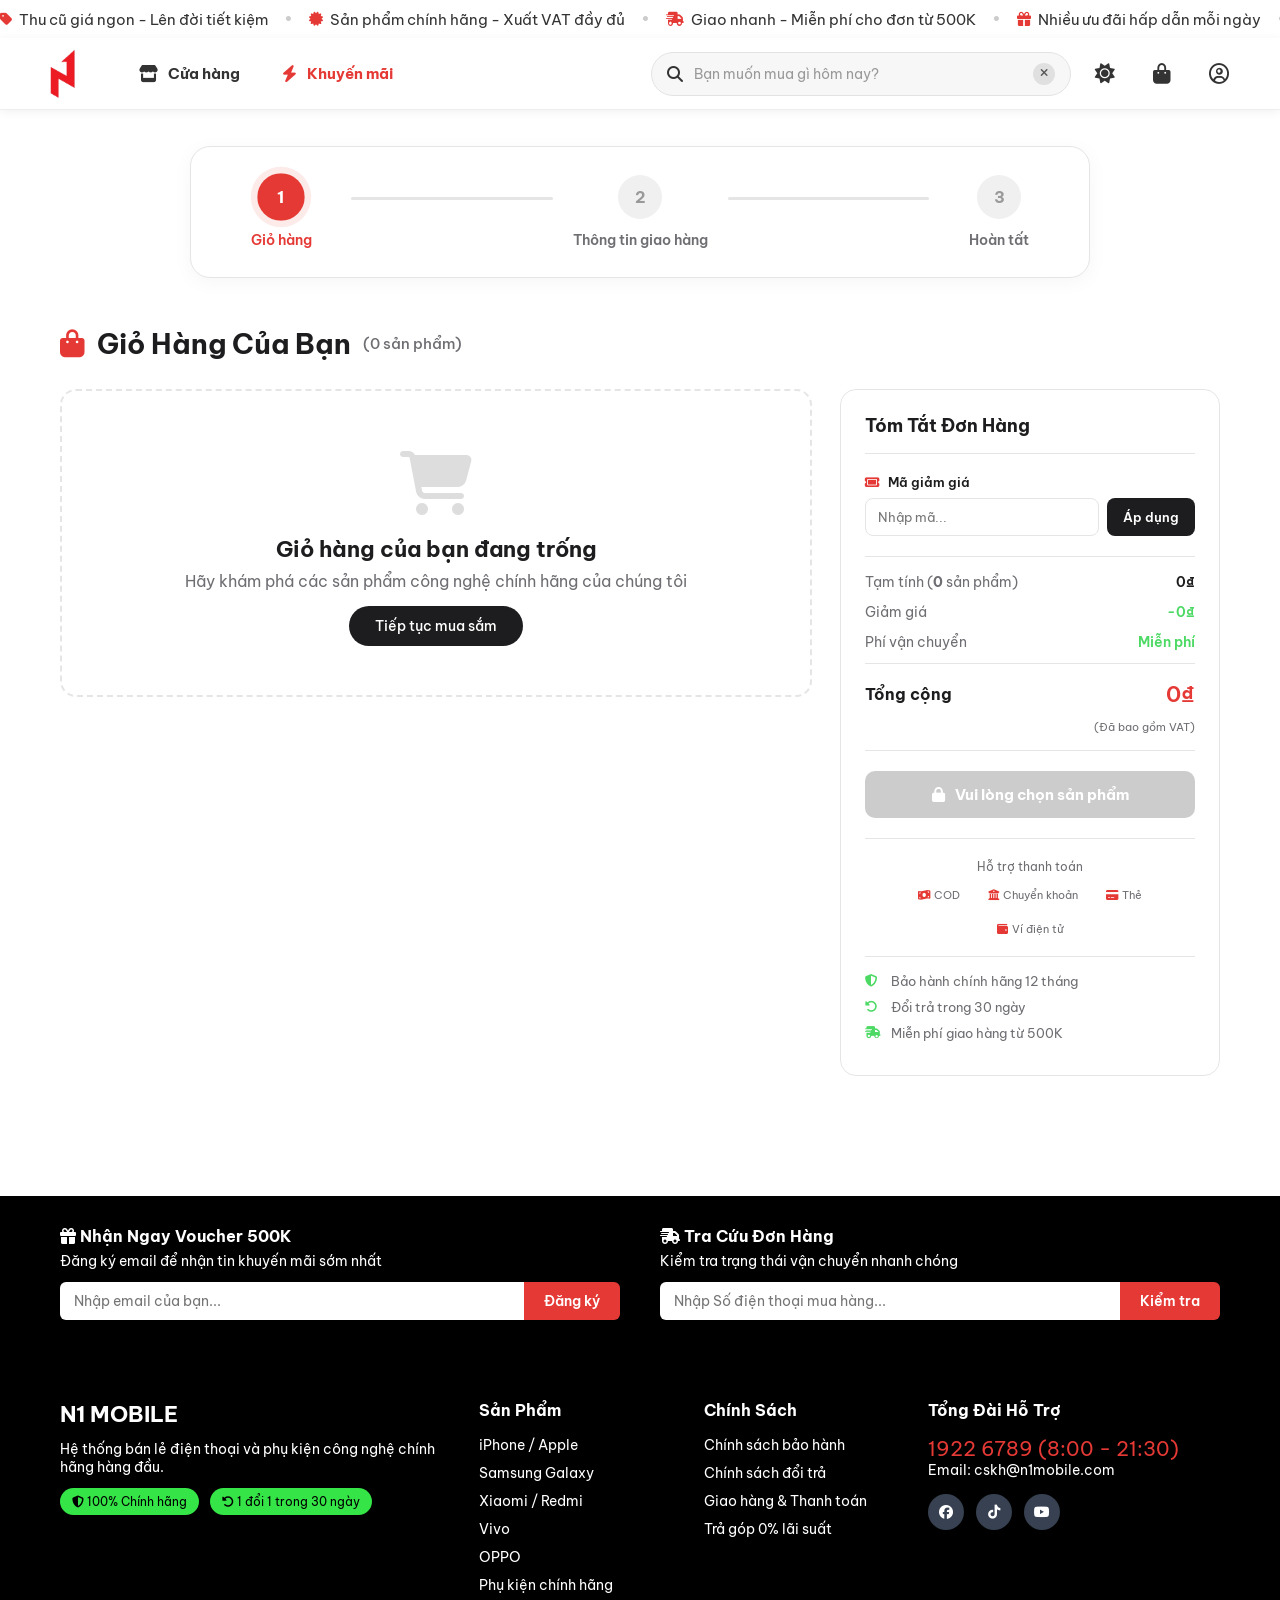
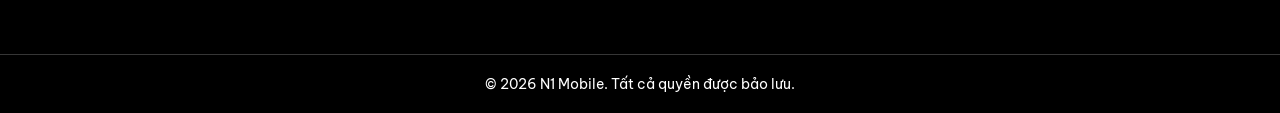
==== commit db317517: "Update giohang.html" ====
--- a/giohang.html
+++ b/giohang.html
@@ -213,10 +213,6 @@
               <p>Hãy khám phá các sản phẩm công nghệ chính hãng của chúng tôi</p>
               <a href="danhmuc.html" class="nut-chinh">Tiếp tục mua sắm</a>
             </div>
-
-            <a href="index.html" class="lien-ket-tiep-tuc">
-              <i class="fa-solid fa-arrow-left"></i> Tiếp tục mua sắm
-            </a>
           </section>
 
           <aside class="cot-tom-tat" aria-label="Tóm tắt đơn hàng">
@@ -562,4 +558,4 @@
     <script src="nguoidung.js"></script>
     <script src="giohang.js"></script>
   </body>
-</html>+</html>
--- a/index.css
+++ b/index.css
@@ -2573,4 +2573,4 @@
 .form-dang-ky input.input-ok,
 .form-tra-cuu input.input-ok {
   box-shadow: 0 0 0 2px #4cd964;
-}+}
